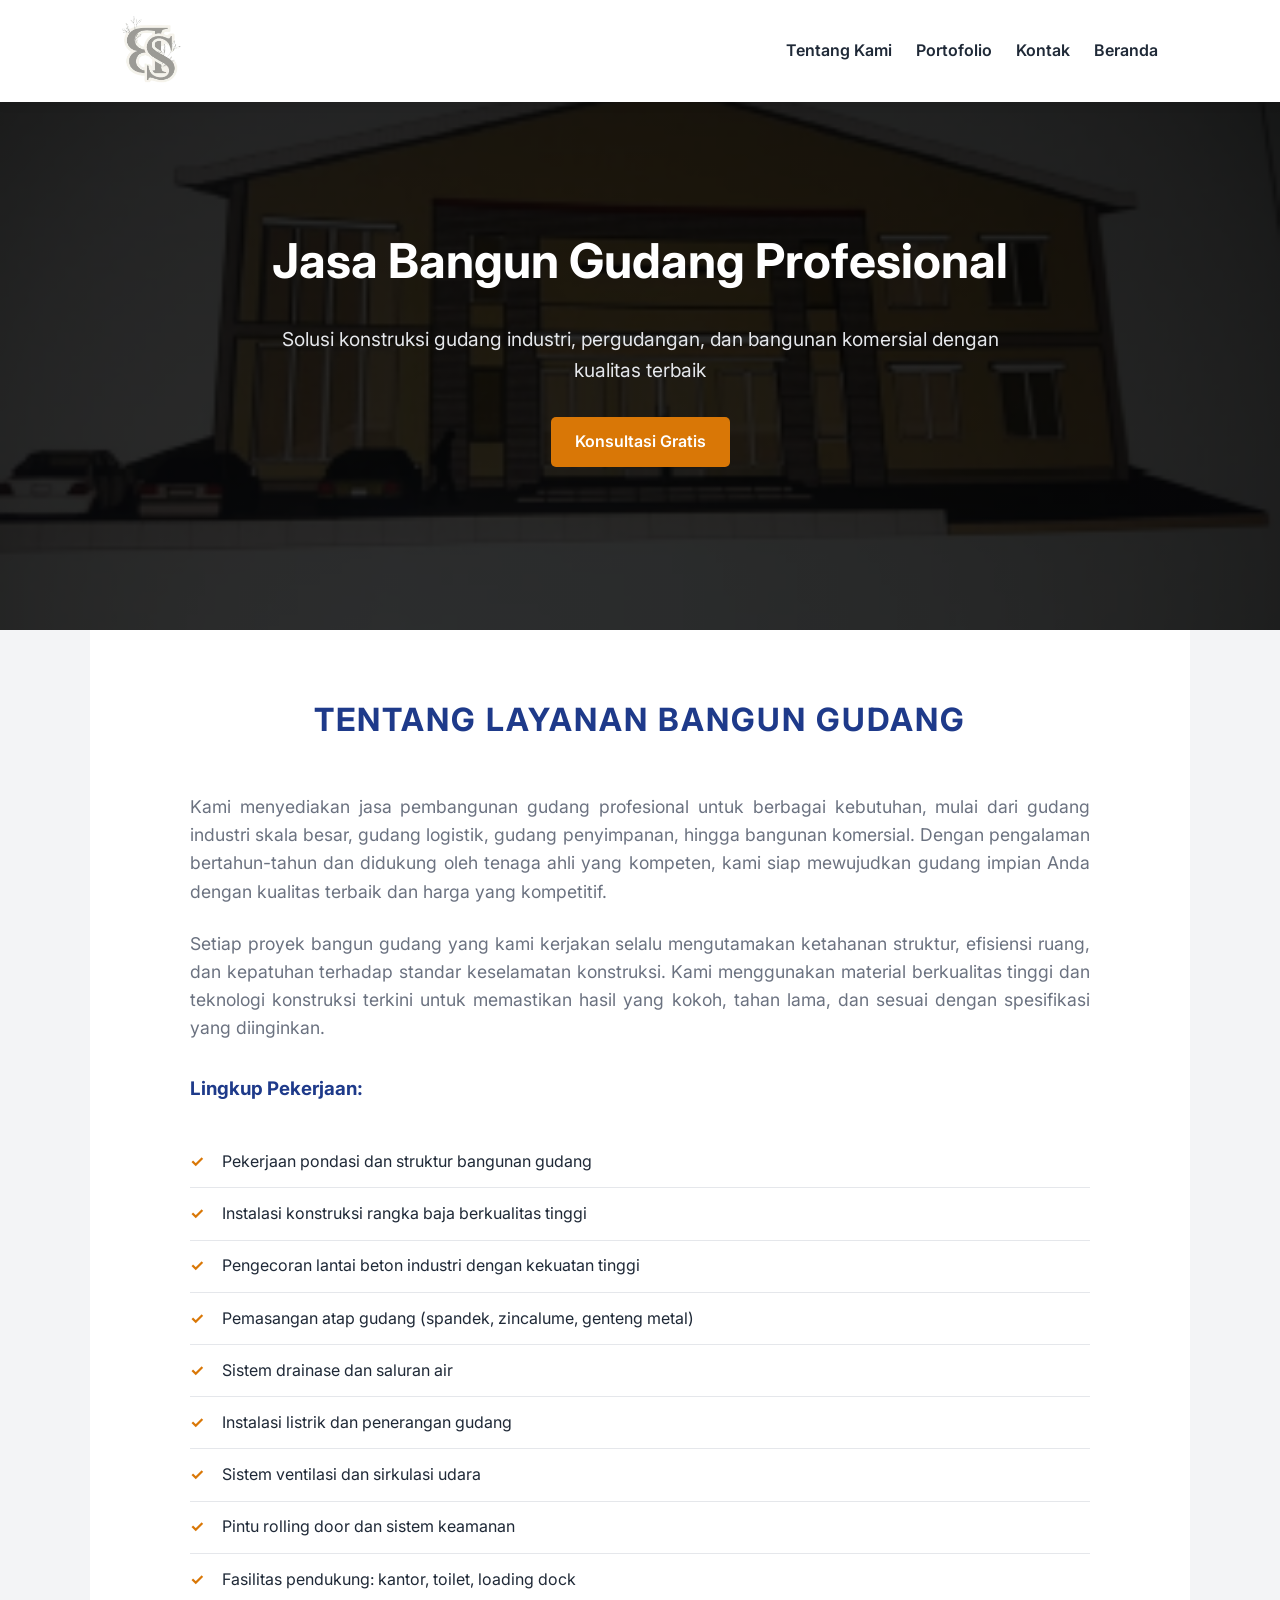
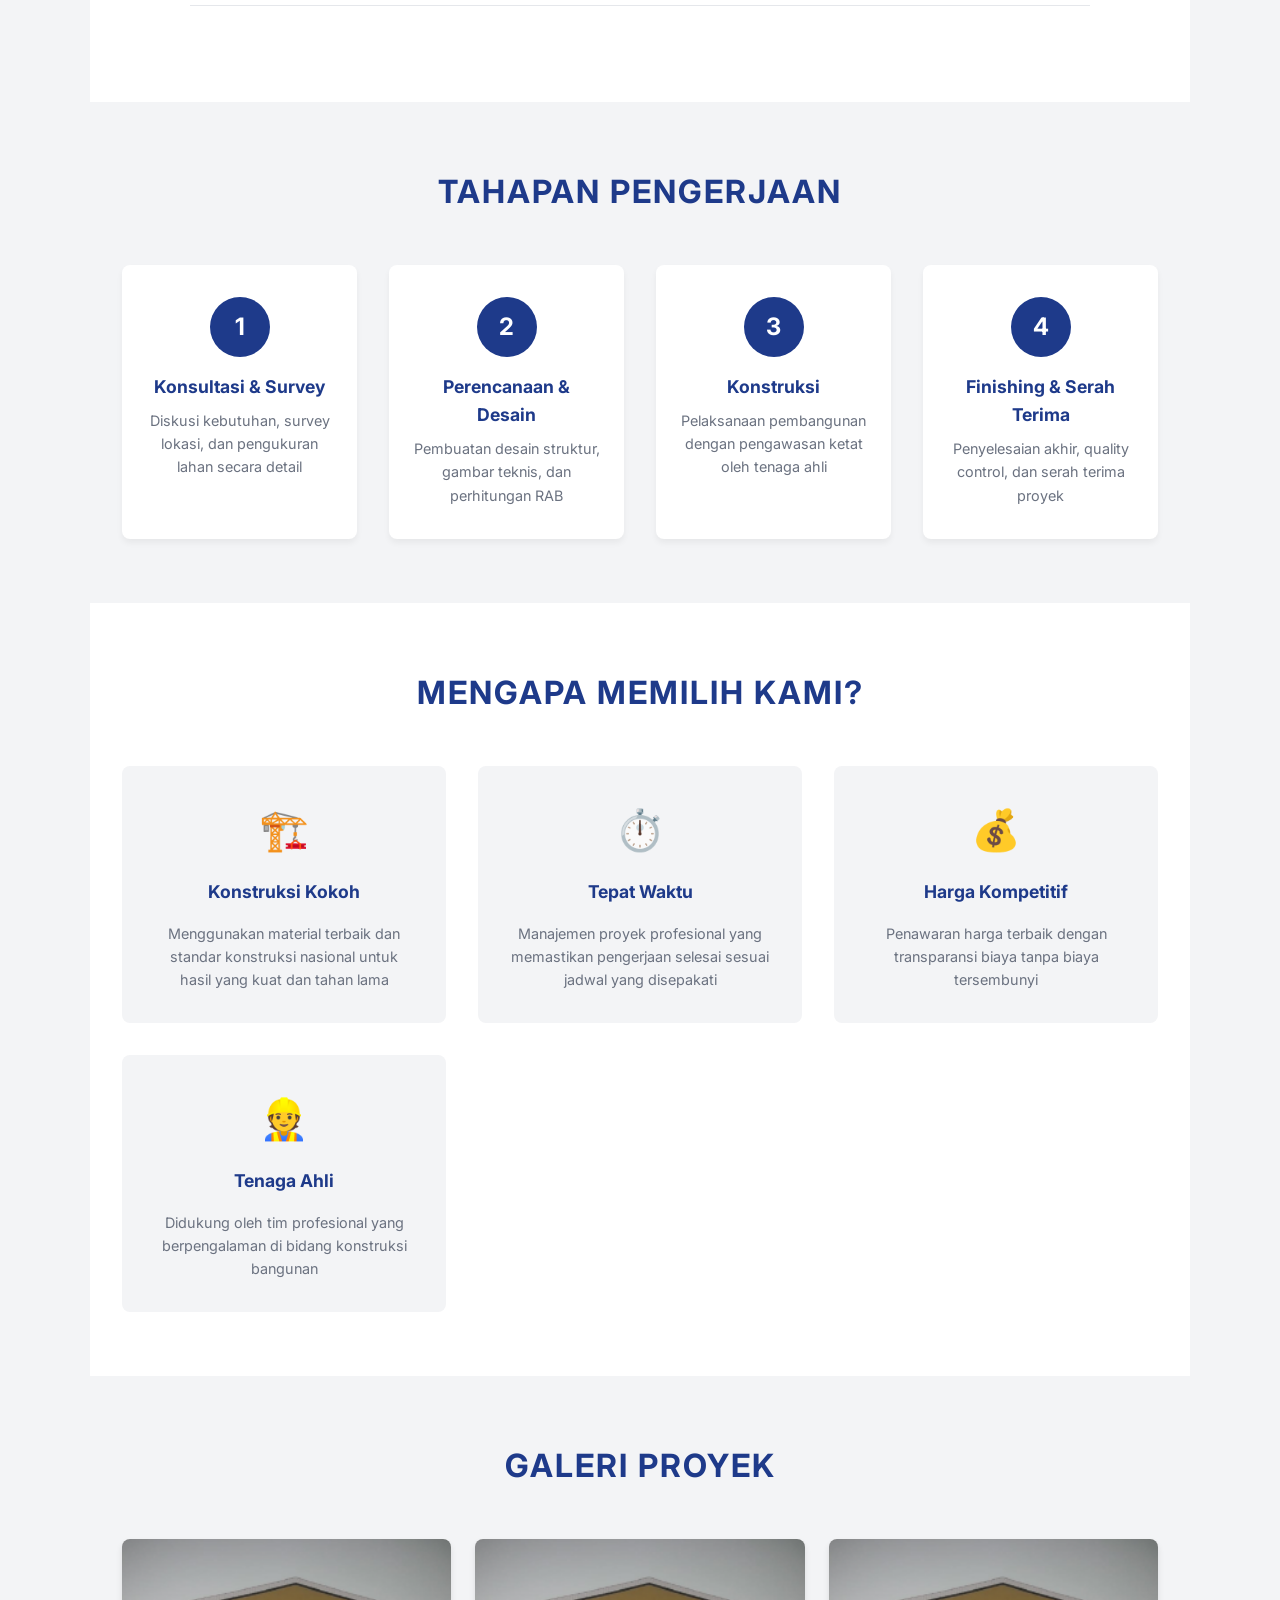
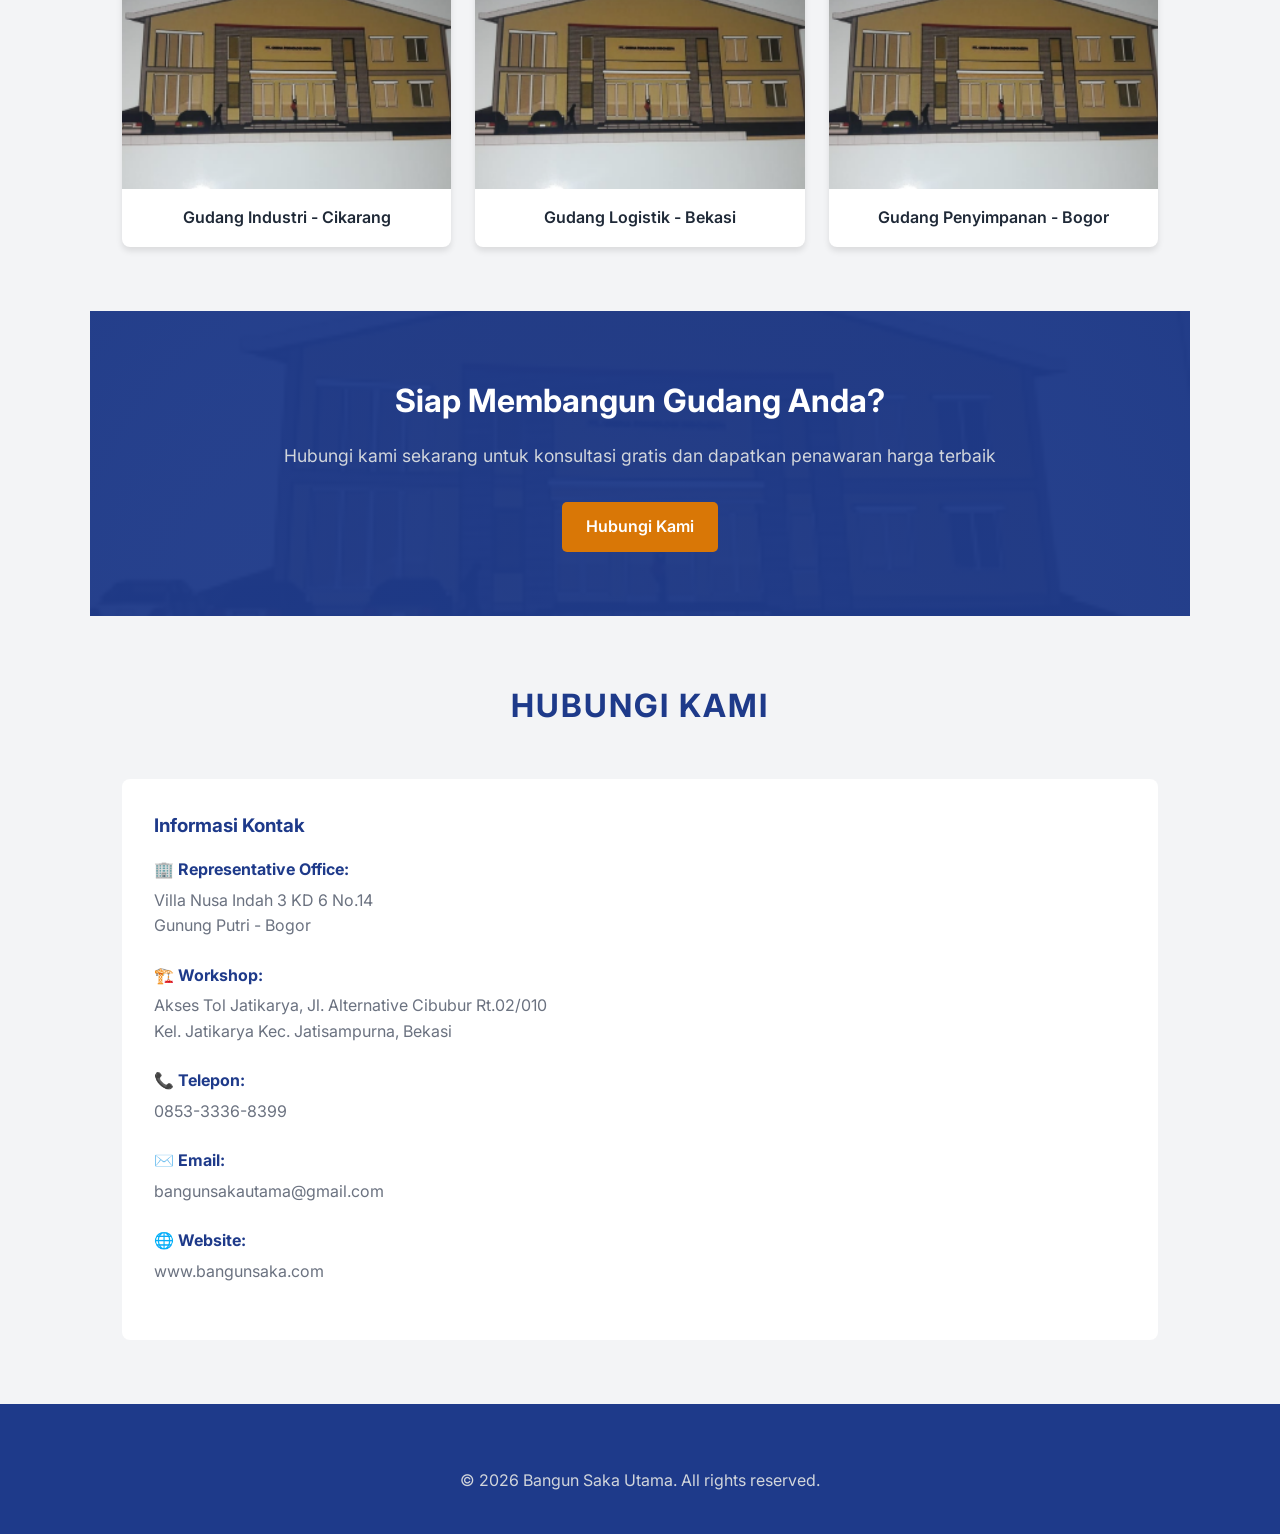
==== Bangun Gudang.html @ c2448979 "Initial commit" ====
<!DOCTYPE html>
<html lang="id">
<head>
    <meta charset="UTF-8">
    <meta name="viewport" content="width=device-width, initial-scale=1.0">
    <title>Bangun Gudang - Bangun Saka Utama</title>
    <link href="https://fonts.googleapis.com/css2?family=Inter:wght@300;400;600;700&family=Playfair+Display:wght@700&display=swap" rel="stylesheet">
    <style>
        /* === Variabel CSS & Reset === */
        :root {
            --primary: #1e3a8a;
            --primary-light: #3b82f6;
            --accent: #d97706;
            --accent-hover: #b45309;
            --text-dark: #1f2937;
            --text-light: #6b7280;
            --bg-light: #f3f4f6;
            --white: #ffffff;
        }

        * {
            margin: 0;
            padding: 0;
            box-sizing: border-box;
            font-family: 'Inter', sans-serif;
            scroll-behavior: smooth;
        }

        body {
            color: var(--text-dark);
            line-height: 1.6;
            background-color: var(--bg-light);
        }

        h1, h2, h3 {
            color: var(--primary);
            margin-bottom: 1rem;
        }

        .container {
            max-width: 1100px;
            margin: 0 auto;
            padding: 4rem 2rem;
        }

        .section-title {
            text-align: center;
            font-size: 2rem;
            margin-bottom: 3rem;
            font-weight: 700;
            letter-spacing: 2px;
            text-transform: uppercase;
        }

        .btn {
            display: inline-block;
            background-color: var(--accent);
            color: var(--white);
            padding: 0.75rem 1.5rem;
            border-radius: 5px;
            text-decoration: none;
            font-weight: 600;
            border: none;
            cursor: pointer;
            transition: background 0.3s;
        }

        .btn:hover {
            background-color: var(--accent-hover);
        }

        .btn-outline {
            background-color: transparent;
            border: 2px solid var(--white);
            color: var(--white);
        }

        .btn-outline:hover {
            background-color: var(--white);
            color: var(--primary);
        }

        /* === Navigasi === */
        header {
            background: var(--white);
            box-shadow: 0 2px 10px rgba(0,0,0,0.1);
            position: fixed;
            width: 100%;
            top: 0;
            z-index: 1000;
        }

        nav {
            max-width: 1100px;
            margin: 0 auto;
            padding: 1rem 2rem;
            display: flex;
            justify-content: space-between;
            align-items: center;
        }

        .logo {
            font-size: 1.5rem;
            font-weight: 700;
            color: var(--primary);
            text-decoration: none;
        }

        .nav-links {
            list-style: none;
            display: flex;
            gap: 1.5rem;
        }

        .nav-links a {
            text-decoration: none;
            color: var(--text-dark);
            font-weight: 600;
            transition: color 0.3s;
        }

        .nav-links a:hover {
            color: var(--primary-light);
        }

        /* === Hero Section === */
        .hero {
            background: linear-gradient(rgba(0, 0, 0, 0.8), rgba(0, 0, 0, 0.8)), url('image/Bangun Gudang.jpg') center/cover;
            height: 70vh;
            display: flex;
            align-items: center;
            justify-content: center;
            text-align: center;
            color: var(--white);
            padding-top: 60px;
            min-height: 500px;
        }

        .hero-content {
            max-width: 800px;
            margin: 0 auto;
            padding: 0 2rem;
        }

        .hero h1 {
            color: var(--white);
            font-size: 3rem;
            margin-bottom: 1.5rem;
        }

        .hero p {
            font-size: 1.2rem;
            margin-bottom: 2rem;
            color: #e5e7eb;
        }

        /* === Detail Section === */
        .detail-section {
            background-color: var(--white);
        }

        .detail-content {
            max-width: 900px;
            margin: 0 auto;
        }

        .detail-content p {
            font-size: 1.1rem;
            color: var(--text-light);
            margin-bottom: 1.5rem;
            text-align: justify;
        }

        .detail-content ul {
            list-style: none;
            padding: 0;
            margin: 2rem 0;
        }

        .detail-content ul li {
            padding: 0.8rem 0;
            padding-left: 2rem;
            position: relative;
            font-size: 1rem;
            color: var(--text-dark);
            border-bottom: 1px solid #e5e7eb;
        }

        .detail-content ul li::before {
            content: "✓";
            position: absolute;
            left: 0;
            color: var(--accent);
            font-weight: 700;
        }

        /* === Process Steps === */
        .process {
            background-color: var(--bg-light);
        }

        .process-grid {
            display: grid;
            grid-template-columns: repeat(auto-fit, minmax(220px, 1fr));
            gap: 2rem;
        }

        .process-step {
            text-align: center;
            padding: 2rem 1.5rem;
            background: var(--white);
            border-radius: 8px;
            box-shadow: 0 4px 6px rgba(0,0,0,0.05);
            transition: transform 0.3s;
        }

        .process-step:hover {
            transform: translateY(-5px);
        }

        .step-number {
            display: inline-flex;
            align-items: center;
            justify-content: center;
            width: 60px;
            height: 60px;
            background-color: var(--primary);
            color: var(--white);
            border-radius: 50%;
            font-size: 1.5rem;
            font-weight: 700;
            margin-bottom: 1rem;
        }

        .process-step h3 {
            font-size: 1.1rem;
            margin-bottom: 0.5rem;
        }

        .process-step p {
            font-size: 0.9rem;
            color: var(--text-light);
        }

        /* === Keunggulan === */
        .keunggulan {
            background-color: var(--white);
        }

        .keunggulan-grid {
            display: grid;
            grid-template-columns: repeat(auto-fit, minmax(250px, 1fr));
            gap: 2rem;
        }

        .keunggulan-item {
            text-align: center;
            padding: 2rem;
            background: var(--bg-light);
            border-radius: 8px;
            transition: transform 0.3s;
        }

        .keunggulan-item:hover {
            transform: translateY(-5px);
        }

        .keunggulan-icon {
            font-size: 2.5rem;
            margin-bottom: 1rem;
        }

        .keunggulan-item h3 {
            font-size: 1.1rem;
        }

        .keunggulan-item p {
            font-size: 0.9rem;
            color: var(--text-light);
        }

        /* === Galeri === */
        .gallery {
            background-color: var(--bg-light);
        }

        .gallery-grid {
            display: grid;
            grid-template-columns: repeat(auto-fit, minmax(300px, 1fr));
            gap: 1.5rem;
        }

        .gallery-item {
            border-radius: 8px;
            overflow: hidden;
            box-shadow: 0 4px 6px rgba(0,0,0,0.1);
            background: var(--white);
        }

        .gallery-item img {
            width: 100%;
            height: 250px;
            object-fit: cover;
            display: block;
            background-color: #e2e8f0;
        }

        .gallery-item .gallery-caption {
            padding: 1rem;
            text-align: center;
            font-weight: 600;
            color: var(--text-dark);
        }

        /* === CTA Section === */
        .cta-section {
            background: linear-gradient(rgba(30, 58, 138, 0.95), rgba(30, 58, 138, 0.95)), url('image/Bangun Gudang.jpg') center/cover;
            text-align: center;
            color: var(--white);
        }

        .cta-section h2 {
            color: var(--white);
            font-size: 2rem;
        }

        .cta-section p {
            color: #d1d5db;
            font-size: 1.1rem;
            margin-bottom: 2rem;
        }

        /* === Contact Section === */
        .contact-wrapper {
            display: grid;
            grid-template-columns: 1fr 1fr;
            gap: 3rem;
            background: var(--white);
            padding: 2rem;
            border-radius: 8px;
        }

        .contact-info p {
            margin-bottom: 1rem;
        }

        .contact-item {
            margin-bottom: 1.5rem;
        }

        .contact-item strong {
            display: block;
            color: var(--primary);
            margin-bottom: 0.3rem;
        }

        .contact-item p {
            color: var(--text-light);
            margin: 0;
        }

        /* === Footer === */
        footer {
            background-color: var(--primary);
            color: var(--white);
            text-align: center;
            padding: 2rem;
        }

        footer p {
            margin-top: 2rem;
            margin-bottom: 0.5rem;
            color: #d1d5db;
        }

        /* === Responsif === */
        @media (max-width: 768px) {
            .nav-links {
                display: none;
            }
            .hero {
                height: 60vh;
                min-height: 400px;
            }
            .hero h1 {
                font-size: 2rem;
            }
            .hero p {
                font-size: 1rem;
            }
            .container {
                padding: 3rem 1.5rem;
            }
            .contact-wrapper {
                grid-template-columns: 1fr;
            }
            .gallery-grid {
                grid-template-columns: 1fr;
            }
        }
    </style>
</head>
<body>

    <!-- Header & Navigasi -->
    <header>
        <nav>
            <a href="index.html" class="logo"><img src="image/Logo Bangun Saka Utama.jpg" alt="Bangun Saka Utama" 
                style="height:70px; vertical-align:middle; margin-right:10px;"></a>
            <ul class="nav-links">
                <li><a href="index.html#about">Tentang Kami</a></li>
                <li><a href="index.html#portfolio">Portofolio</a></li>
                <li><a href="index.html#contact">Kontak</a></li>
                <li><a href="index.html">Beranda</a></li>
            </ul>
        </nav>
    </header>

    <!-- Hero Section -->
    <section class="hero" id="home">
        <div class="hero-content">
            <h1>Jasa Bangun Gudang Profesional</h1>
            <p>Solusi konstruksi gudang industri, pergudangan, dan bangunan komersial dengan kualitas terbaik</p>
            <a href="#kontak" class="btn">Konsultasi Gratis</a>
        </div>
    </section>

    <!-- Detail Layanan -->
    <section class="container detail-section" id="tentang">
        <h2 class="section-title">Tentang Layanan Bangun Gudang</h2>
        <div class="detail-content">
            <p>
                Kami menyediakan jasa pembangunan gudang profesional untuk berbagai kebutuhan, mulai dari gudang industri skala besar, 
                gudang logistik, gudang penyimpanan, hingga bangunan komersial. Dengan pengalaman bertahun-tahun dan didukung oleh 
                tenaga ahli yang kompeten, kami siap mewujudkan gudang impian Anda dengan kualitas terbaik dan harga yang kompetitif.
            </p>
            <p>
                Setiap proyek bangun gudang yang kami kerjakan selalu mengutamakan ketahanan struktur, efisiensi ruang, dan kepatuhan 
                terhadap standar keselamatan konstruksi. Kami menggunakan material berkualitas tinggi dan teknologi konstruksi terkini 
                untuk memastikan hasil yang kokoh, tahan lama, dan sesuai dengan spesifikasi yang diinginkan.
            </p>

            <h3 style="margin-top: 2rem;">Lingkup Pekerjaan:</h3>
            <ul>
                <li>Pekerjaan pondasi dan struktur bangunan gudang</li>
                <li>Instalasi konstruksi rangka baja berkualitas tinggi</li>
                <li>Pengecoran lantai beton industri dengan kekuatan tinggi</li>
                <li>Pemasangan atap gudang (spandek, zincalume, genteng metal)</li>
                <li>Sistem drainase dan saluran air</li>
                <li>Instalasi listrik dan penerangan gudang</li>
                <li>Sistem ventilasi dan sirkulasi udara</li>
                <li>Pintu rolling door dan sistem keamanan</li>
                <li>Fasilitas pendukung: kantor, toilet, loading dock</li>
            </ul>
        </div>
    </section>

    <!-- Proses Pengerjaan -->
    <section class="container process">
        <h2 class="section-title">Tahapan Pengerjaan</h2>
        <div class="process-grid">
            <div class="process-step">
                <div class="step-number">1</div>
                <h3>Konsultasi & Survey</h3>
                <p>Diskusi kebutuhan, survey lokasi, dan pengukuran lahan secara detail</p>
            </div>
            <div class="process-step">
                <div class="step-number">2</div>
                <h3>Perencanaan & Desain</h3>
                <p>Pembuatan desain struktur, gambar teknis, dan perhitungan RAB</p>
            </div>
            <div class="process-step">
                <div class="step-number">3</div>
                <h3>Konstruksi</h3>
                <p>Pelaksanaan pembangunan dengan pengawasan ketat oleh tenaga ahli</p>
            </div>
            <div class="process-step">
                <div class="step-number">4</div>
                <h3>Finishing & Serah Terima</h3>
                <p>Penyelesaian akhir, quality control, dan serah terima proyek</p>
            </div>
        </div>
    </section>

    <!-- Keunggulan -->
    <section class="container keunggulan">
        <h2 class="section-title">Mengapa Memilih Kami?</h2>
        <div class="keunggulan-grid">
            <div class="keunggulan-item">
                <div class="keunggulan-icon">🏗️</div>
                <h3>Konstruksi Kokoh</h3>
                <p>Menggunakan material terbaik dan standar konstruksi nasional untuk hasil yang kuat dan tahan lama</p>
            </div>
            <div class="keunggulan-item">
                <div class="keunggulan-icon">⏱️</div>
                <h3>Tepat Waktu</h3>
                <p>Manajemen proyek profesional yang memastikan pengerjaan selesai sesuai jadwal yang disepakati</p>
            </div>
            <div class="keunggulan-item">
                <div class="keunggulan-icon">💰</div>
                <h3>Harga Kompetitif</h3>
                <p>Penawaran harga terbaik dengan transparansi biaya tanpa biaya tersembunyi</p>
            </div>
            <div class="keunggulan-item">
                <div class="keunggulan-icon">👷</div>
                <h3>Tenaga Ahli</h3>
                <p>Didukung oleh tim profesional yang berpengalaman di bidang konstruksi bangunan</p>
            </div>
        </div>
    </section>

    <!-- Galeri -->
    <section class="container gallery" id="portofolio">
        <h2 class="section-title">Galeri Proyek</h2>
        <div class="gallery-grid">
            <div class="gallery-item">
                <img src="image/Bangun Gudang.jpg" alt="Proyek Gudang 1">
                <div class="gallery-caption">Gudang Industri - Cikarang</div>
            </div>
            <div class="gallery-item">
                <img src="image/Bangun Gudang.jpg" alt="Proyek Gudang 2">
                <div class="gallery-caption">Gudang Logistik - Bekasi</div>
            </div>
            <div class="gallery-item">
                <img src="image/Bangun Gudang.jpg" alt="Proyek Gudang 3">
                <div class="gallery-caption">Gudang Penyimpanan - Bogor</div>
            </div>
        </div>
    </section>

    <!-- CTA Section -->
    <section class="container cta-section" id="kontak">
        <h2>Siap Membangun Gudang Anda?</h2>
        <p>Hubungi kami sekarang untuk konsultasi gratis dan dapatkan penawaran harga terbaik</p>
        <a href="#contact" class="btn">Hubungi Kami</a>
    </section>

    <!-- Contact Section -->
    <section class="container" id="contact">
        <h2 class="section-title">Hubungi Kami</h2>
        <div class="contact-wrapper">
            <div class="contact-info">
                <h3>Informasi Kontak</h3>
                
                <div class="contact-item">
                    <strong>🏢 Representative Office:</strong>
                    <p>Villa Nusa Indah 3 KD 6 No.14<br>Gunung Putri - Bogor</p>
                </div>
                
                <div class="contact-item">
                    <strong>🏗️ Workshop:</strong>
                    <p>Akses Tol Jatikarya, Jl. Alternative Cibubur Rt.02/010<br>Kel. Jatikarya Kec. Jatisampurna, Bekasi</p>
                </div>
                
                <div class="contact-item">
                    <strong>📞 Telepon:</strong>
                    <p>0853-3336-8399</p>
                </div>
                
                <div class="contact-item">
                    <strong>✉️ Email:</strong>
                    <p>bangunsakautama@gmail.com</p>
                </div>
                
                <div class="contact-item">
                    <strong>🌐 Website:</strong>
                    <p>www.bangunsaka.com</p>
                </div>
            </div>
        </div>
    </section>

    <!-- Footer -->
    <footer>
        <p>&copy; 2026 Bangun Saka Utama. All rights reserved.</p>
    </footer>

</body>
</html>
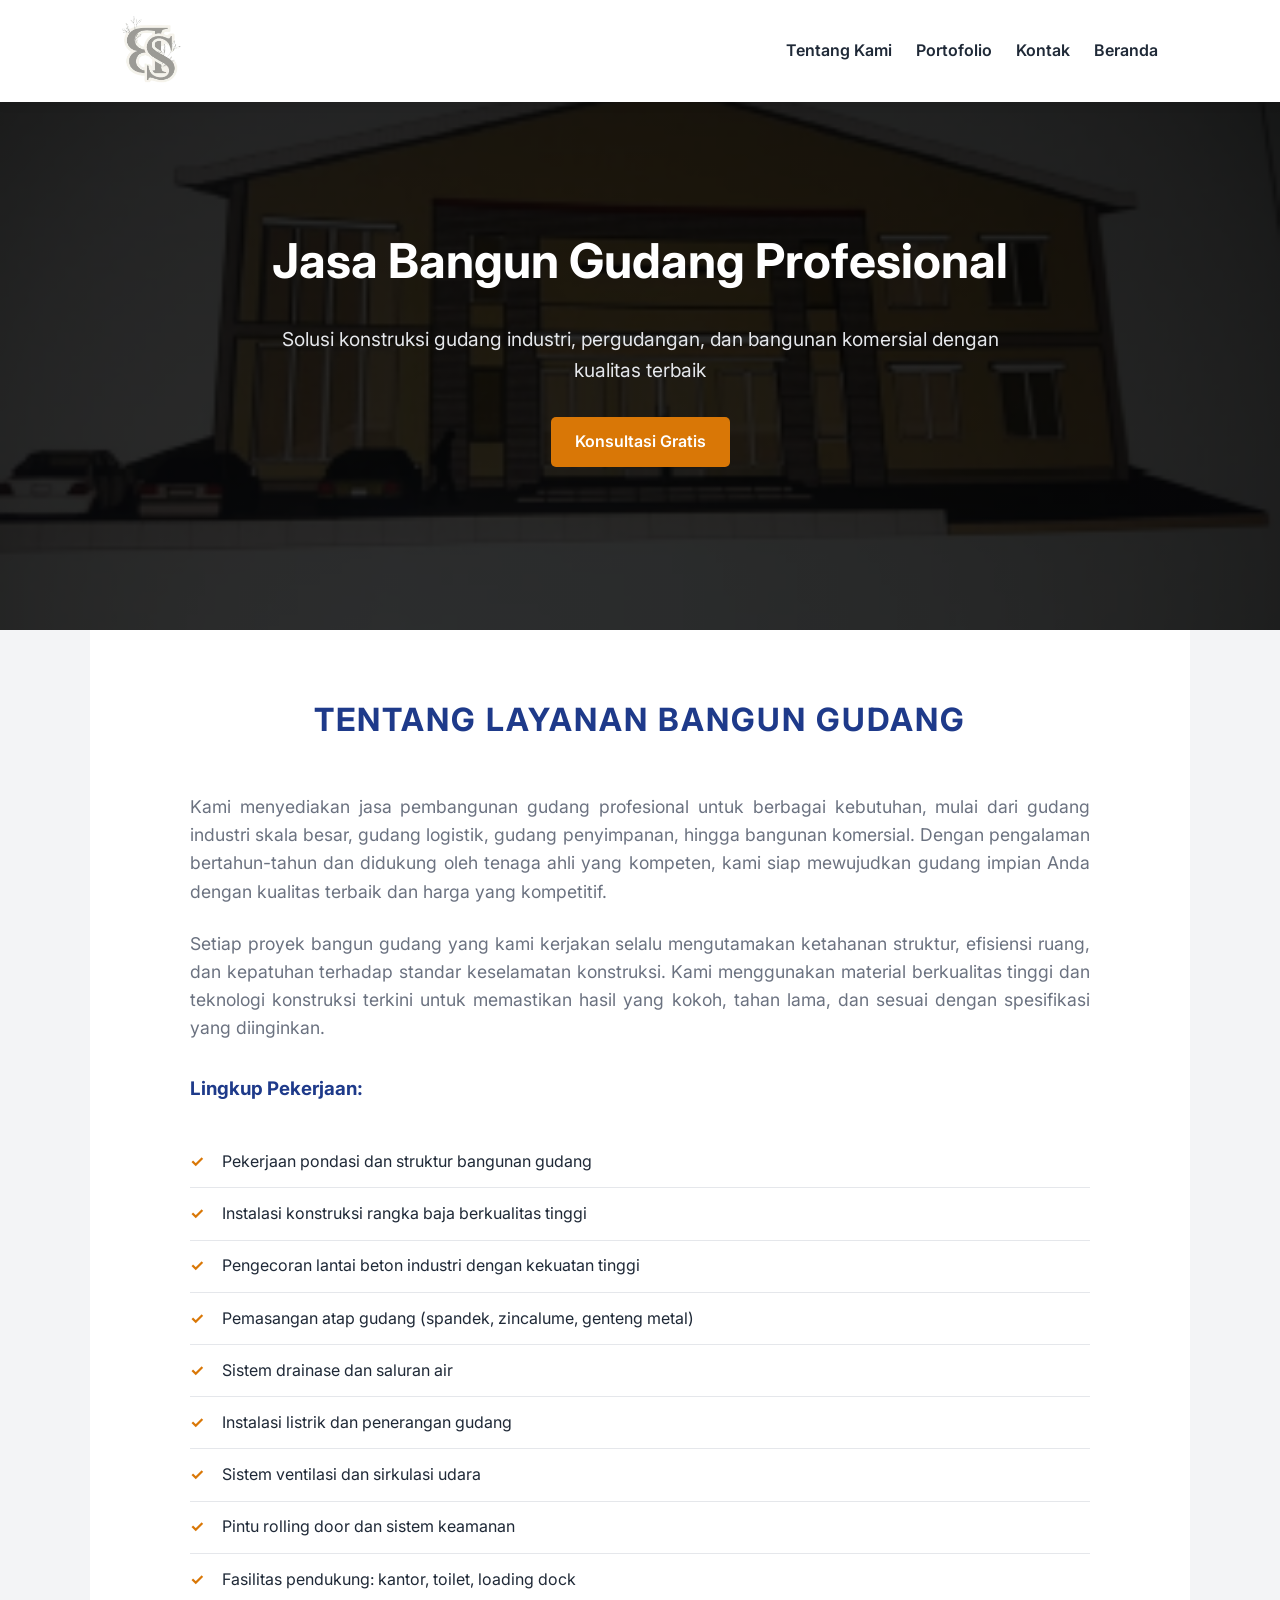
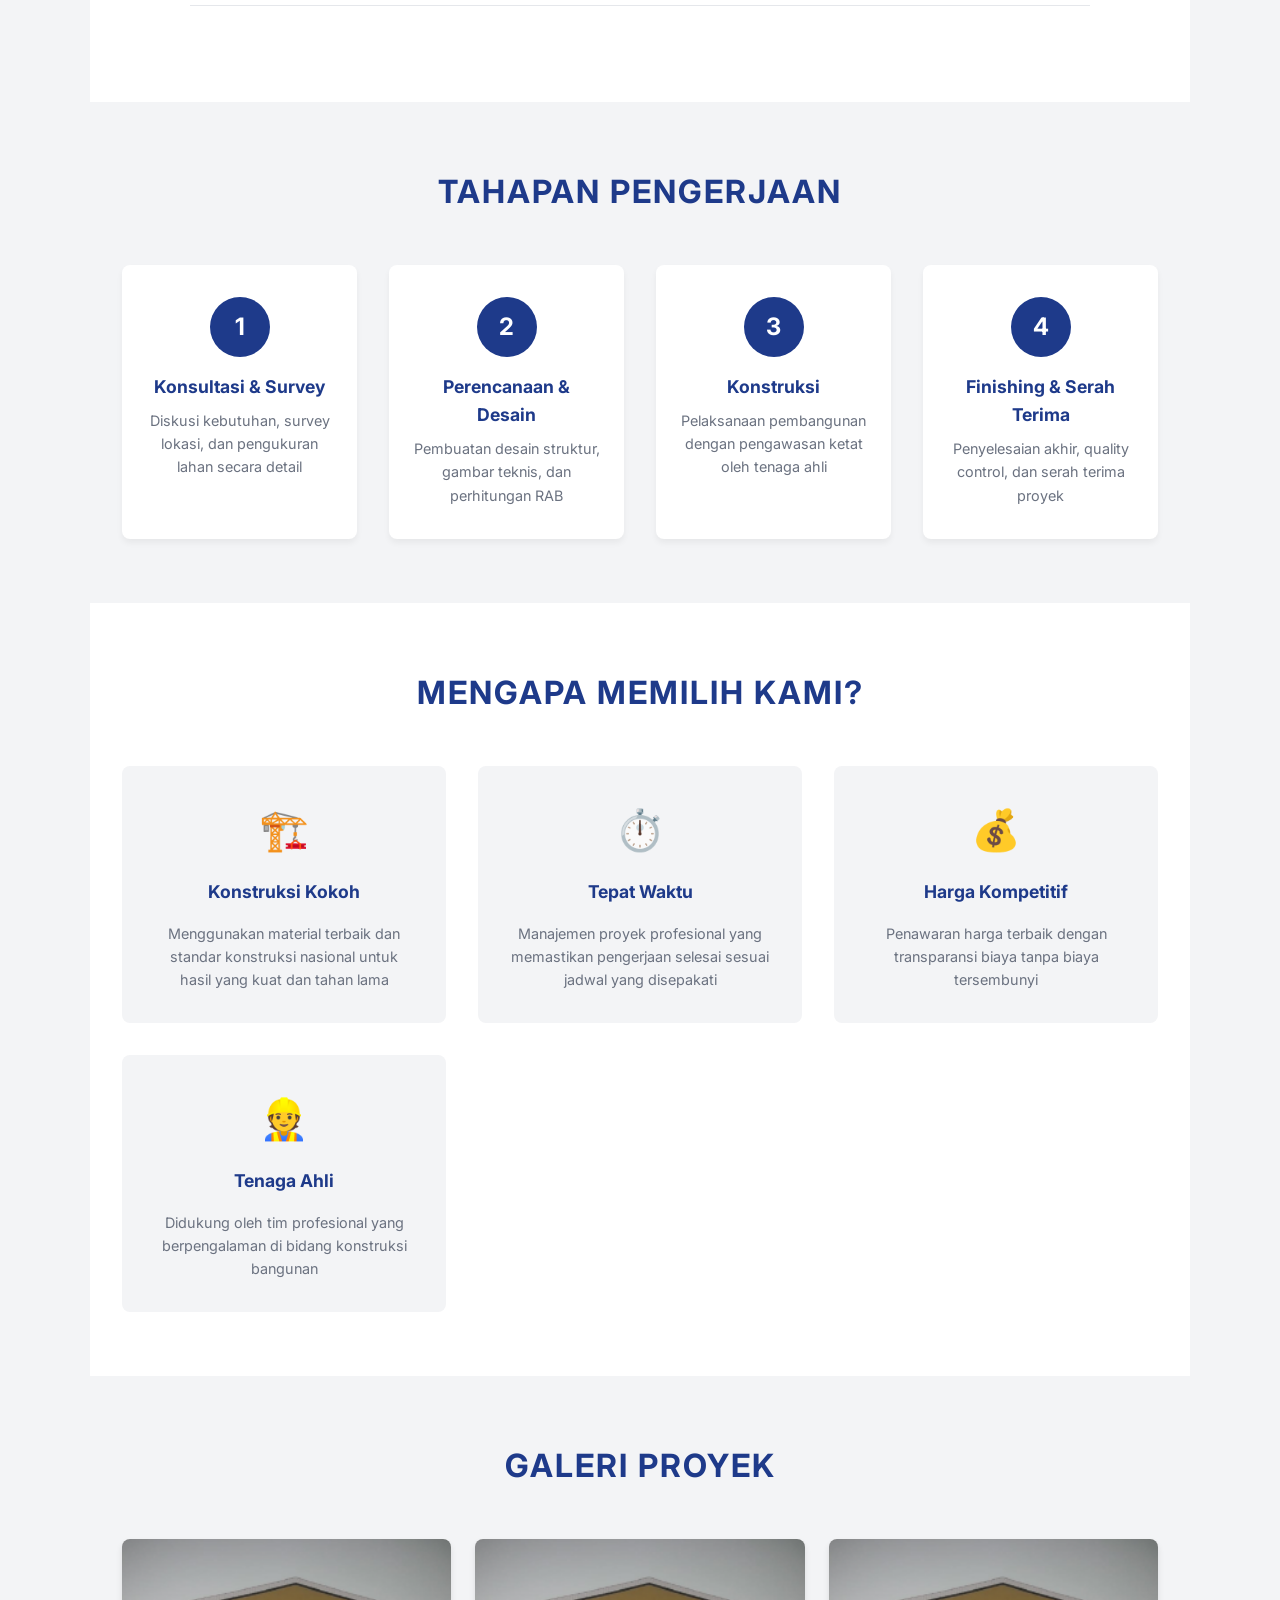
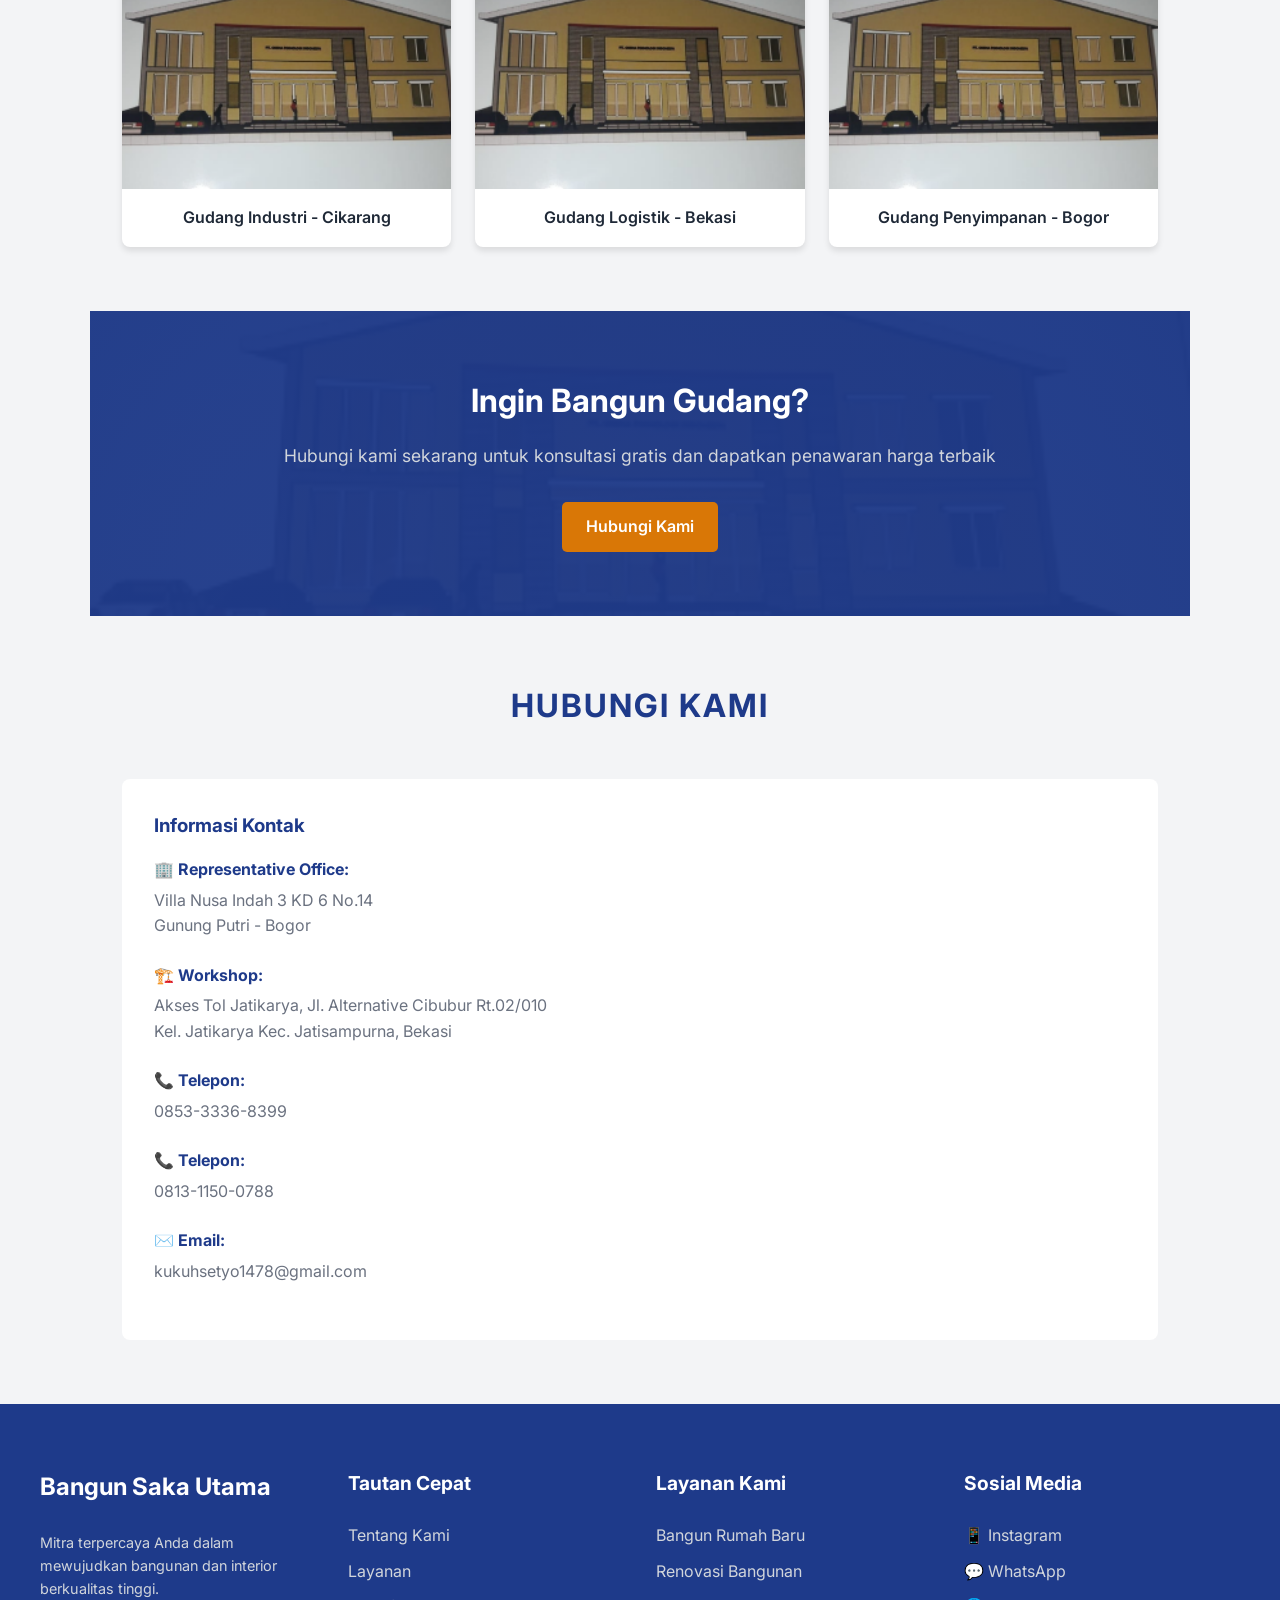
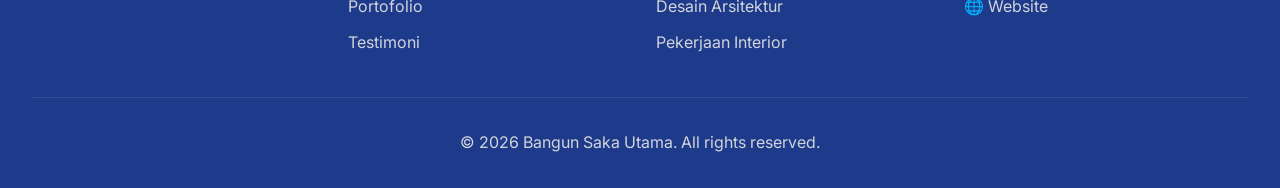
==== commit 1e462e88: "menambahkan" ====
--- a/Bangun Gudang.html
+++ b/Bangun Gudang.html
@@ -359,43 +359,67 @@
             margin: 0;
         }
 
-        /* === Footer === */
+        /* === Kontak & Footer === */
+        .contact-section { 
+            background: var(--white); 
+        }
+        .contact-grid { 
+            display: grid; 
+            grid-template-columns: 1fr 1fr;
+            gap: 3rem; 
+        }
+        
         footer {
-            background-color: var(--primary);
-            color: var(--white);
+            background: var(--primary);
+            color: #d1d5db;
+            padding: 4rem 2rem 2rem;
+        }
+        .footer-grid {
+            max-width: 1200px;
+            margin: 0 auto;
+            display: grid;
+            grid-template-columns: repeat(auto-fit, minmax(200px, 1fr));
+            gap: 2rem;
+            margin-bottom: 2rem;
+        }
+        .footer-col h3 { 
+            color: var(--white); 
+            margin-bottom: 1.5rem; 
+            font-size: 1.2rem; 
+        }
+        .footer-links { 
+            list-style: none; 
+        }
+        .footer-links li { 
+            margin-bottom: 10px; 
+        }
+        .footer-links a { 
+            color: #d1d5db; 
+            text-decoration: none; 
+            transition: color 0.3s; 
+        }
+        .footer-links a:hover { 
+            color: var(--accent); 
+        }
+        .footer-bottom {
             text-align: center;
-            padding: 2rem;
-        }
-
-        footer p {
-            margin-top: 2rem;
-            margin-bottom: 0.5rem;
-            color: #d1d5db;
-        }
-
-        /* === Responsif === */
+            padding-top: 2rem;
+            border-top: 1px solid rgba(255,255,255,0.1);
+        }
+
+        /* Responsive */
         @media (max-width: 768px) {
-            .nav-links {
-                display: none;
+            .nav-links { 
+                display: none; 
             }
-            .hero {
-                height: 60vh;
-                min-height: 400px;
+            .hero h1 { 
+                font-size: 2.2rem; 
             }
-            .hero h1 {
-                font-size: 2rem;
+            .hero-buttons { 
+                flex-direction: column; 
             }
-            .hero p {
-                font-size: 1rem;
-            }
-            .container {
-                padding: 3rem 1.5rem;
-            }
-            .contact-wrapper {
-                grid-template-columns: 1fr;
-            }
-            .gallery-grid {
-                grid-template-columns: 1fr;
+            .contact-grid { 
+                grid-template-columns: 1fr; 
             }
         }
     </style>
@@ -530,7 +554,7 @@
 
     <!-- CTA Section -->
     <section class="container cta-section" id="kontak">
-        <h2>Siap Membangun Gudang Anda?</h2>
+        <h2>Ingin Bangun Gudang?</h2>
         <p>Hubungi kami sekarang untuk konsultasi gratis dan dapatkan penawaran harga terbaik</p>
         <a href="#contact" class="btn">Hubungi Kami</a>
     </section>
@@ -558,21 +582,56 @@
                 </div>
                 
                 <div class="contact-item">
-                    <strong>✉️ Email:</strong>
-                    <p>bangunsakautama@gmail.com</p>
+                    <strong>📞 Telepon:</strong>
+                    <p>0813-1150-0788</p>
                 </div>
                 
                 <div class="contact-item">
-                    <strong>🌐 Website:</strong>
-                    <p>www.bangunsaka.com</p>
+                    <strong>✉️ Email:</strong>
+                    <p>kukuhsetyo1478@gmail.com</p>
                 </div>
             </div>
         </div>
     </section>
 
-    <!-- Footer -->
+    <!-- Footer Lengkap -->
     <footer>
-        <p>&copy; 2026 Bangun Saka Utama. All rights reserved.</p>
+        <div class="footer-grid">
+            <div class="footer-col">
+                <!-- Ganti dengan Logo jika ada -->
+                <h3 style="font-size: 1.5rem;">Bangun Saka Utama</h3>
+                <p style="font-size: 0.9rem;">Mitra terpercaya Anda dalam mewujudkan bangunan dan interior berkualitas tinggi.</p>
+            </div>
+            <div class="footer-col">
+                <h3>Tautan Cepat</h3>
+                <ul class="footer-links">
+                    <li><a href="#about">Tentang Kami</a></li>
+                    <li><a href="#services">Layanan</a></li>
+                    <li><a href="#portfolio">Portofolio</a></li>
+                    <li><a href="#testimoni">Testimoni</a></li>
+                </ul>
+            </div>
+            <div class="footer-col">
+                <h3>Layanan Kami</h3>
+                <ul class="footer-links">
+                    <li><a href="Bangun rumah.html">Bangun Rumah Baru</a></li>
+                    <li><a href="Bangun rumah.html">Renovasi Bangunan</a></li>
+                    <li><a href="Bangun rumah.html">Desain Arsitektur</a></li>
+                    <li><a href="Bangun Interior.html">Pekerjaan Interior</a></li>
+                </ul>
+            </div>
+            <div class="footer-col">
+                <h3>Sosial Media</h3>
+                <ul class="footer-links">
+                    <li><a href="#">📱 Instagram</a></li>
+                    <li><a href="#">💬 WhatsApp</a></li>
+                    <li><a href="#">🌐 Website</a></li>
+                </ul>
+            </div>
+        </div>
+        <div class="footer-bottom">
+            <p>&copy; 2026 Bangun Saka Utama. All rights reserved.</p>
+        </div>
     </footer>
 
 </body>
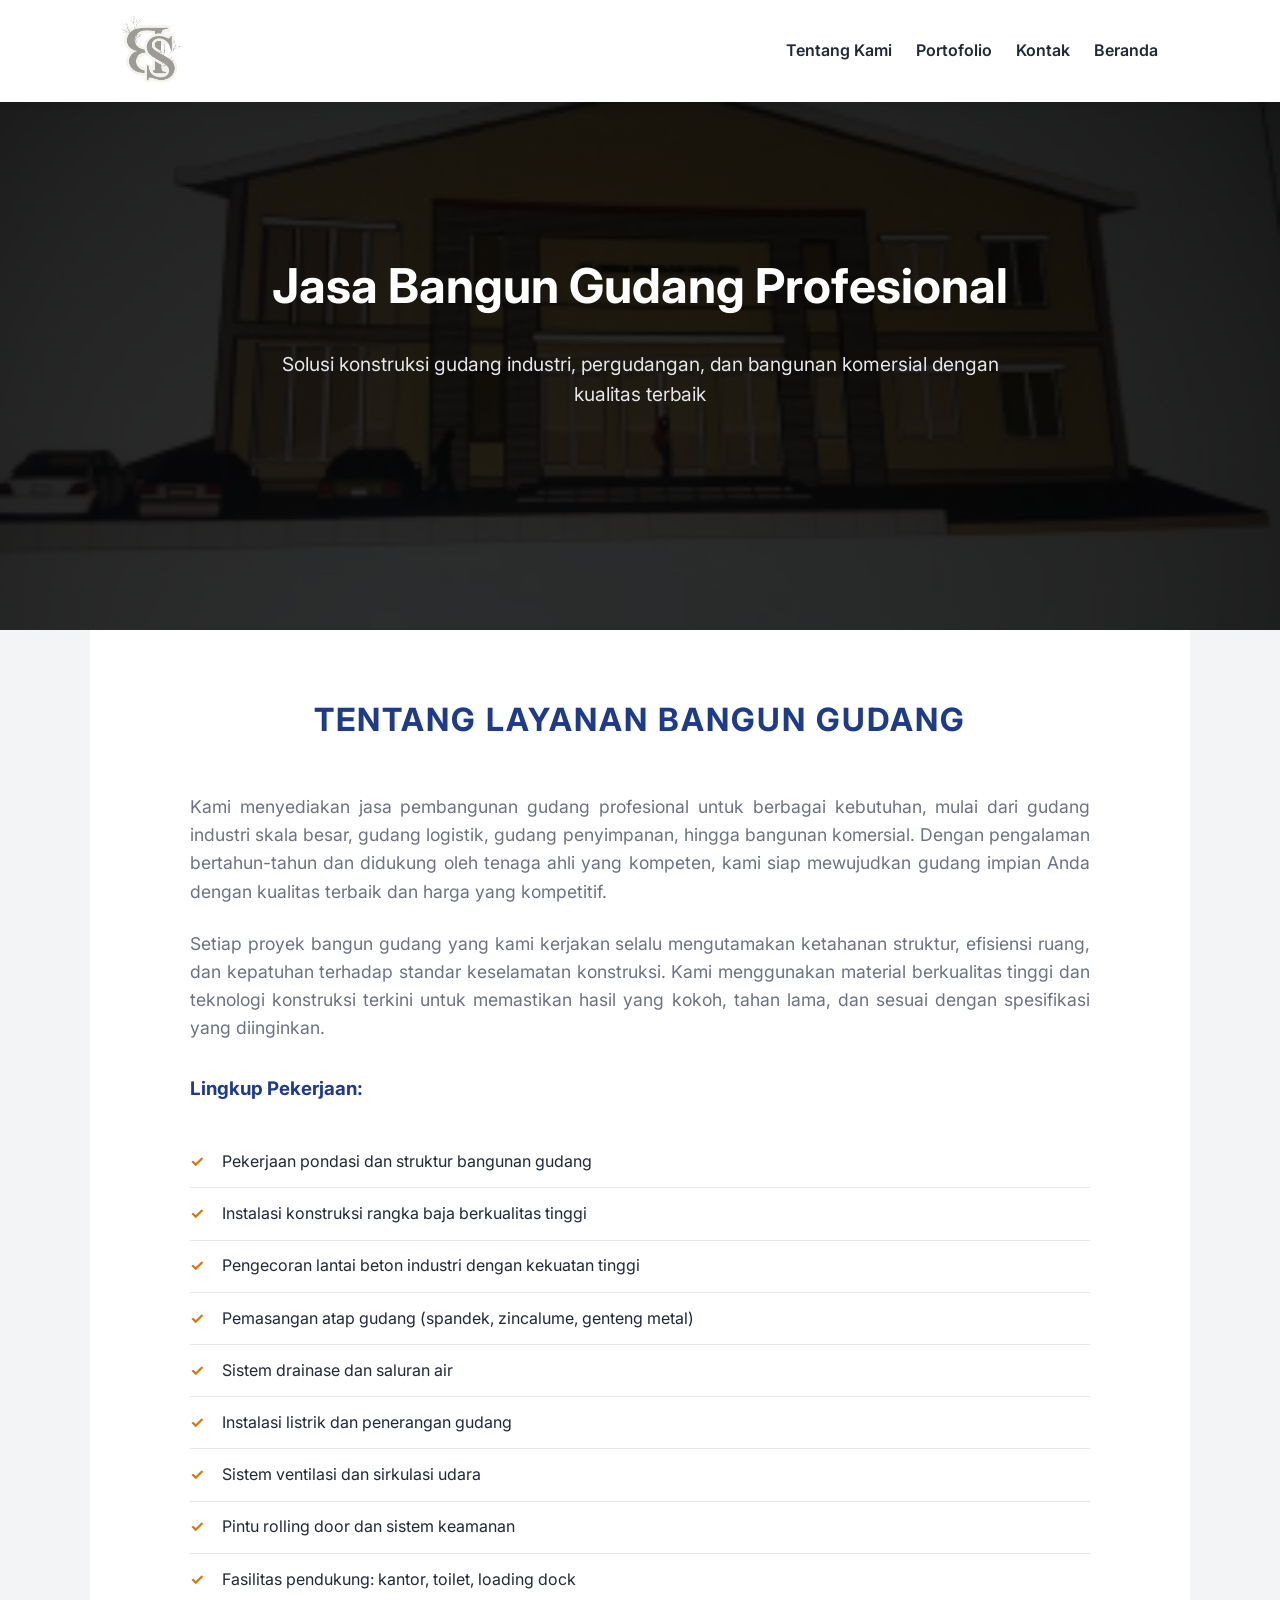
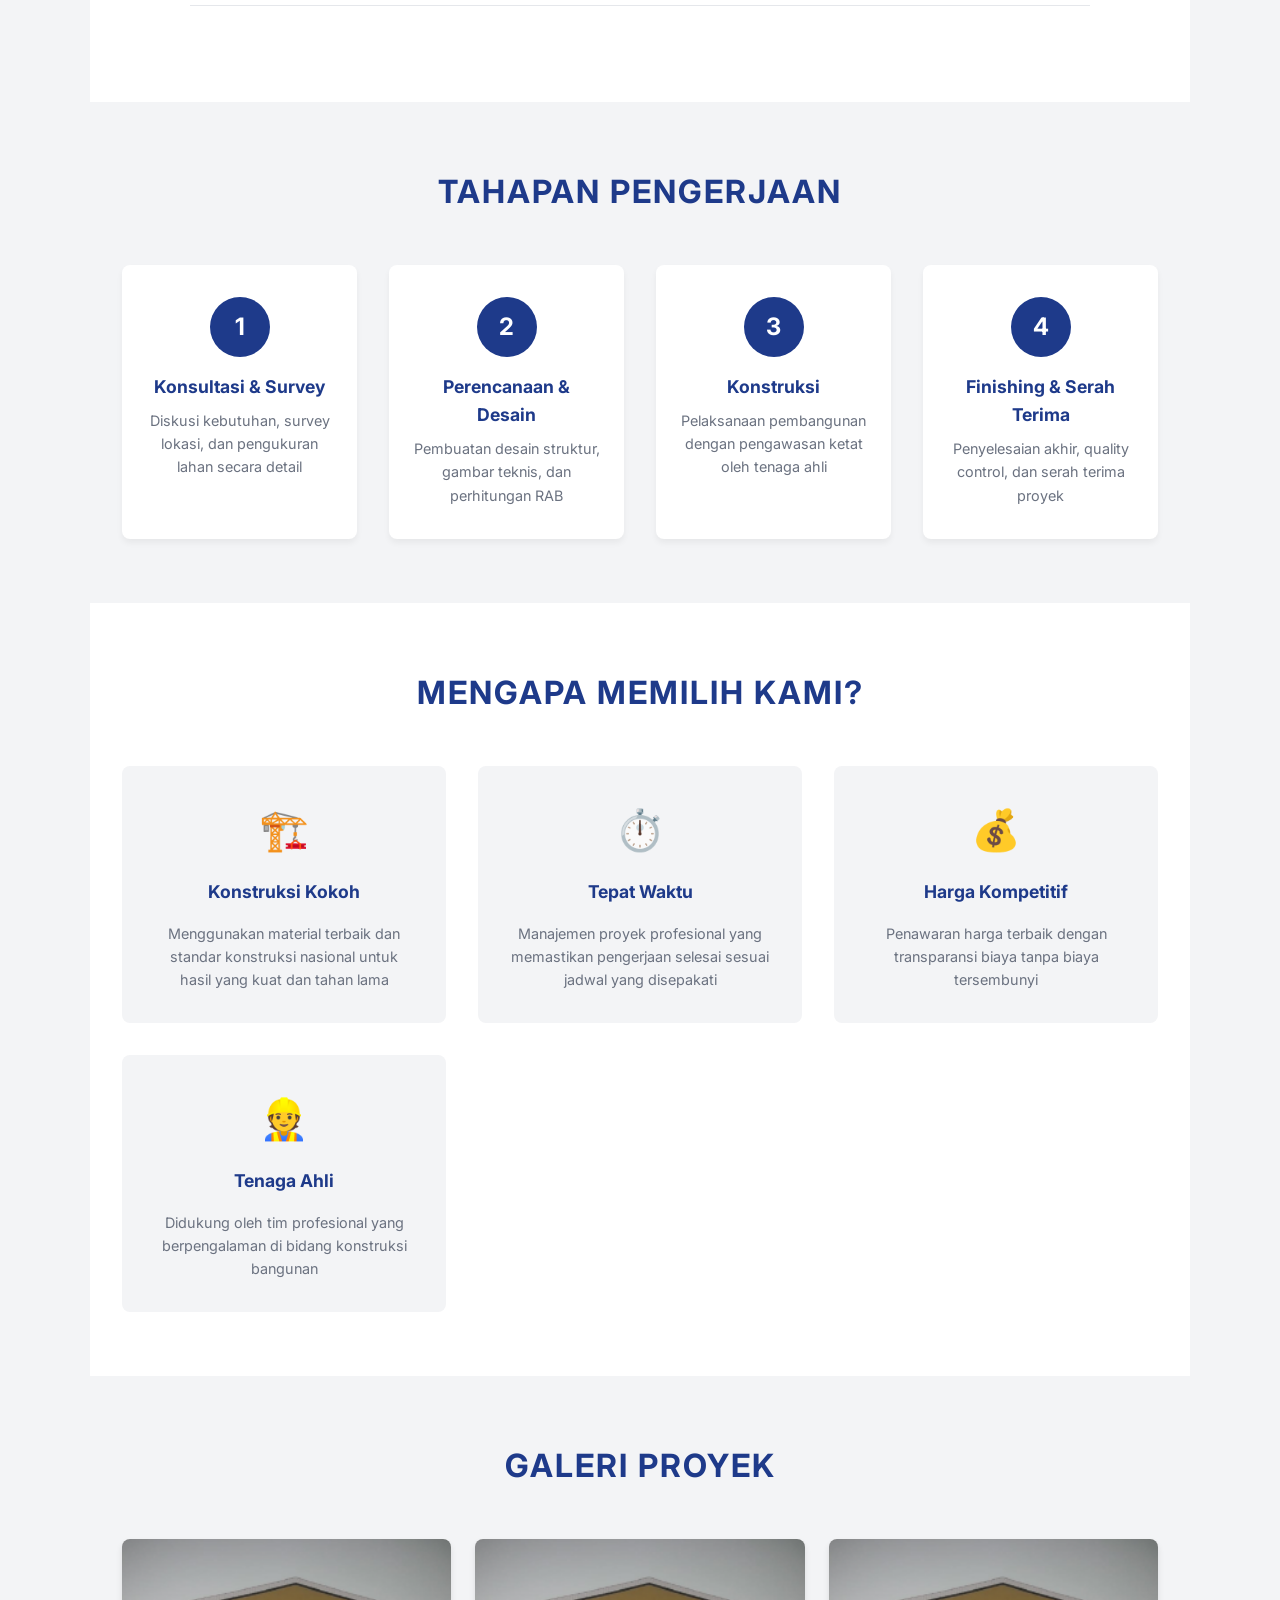
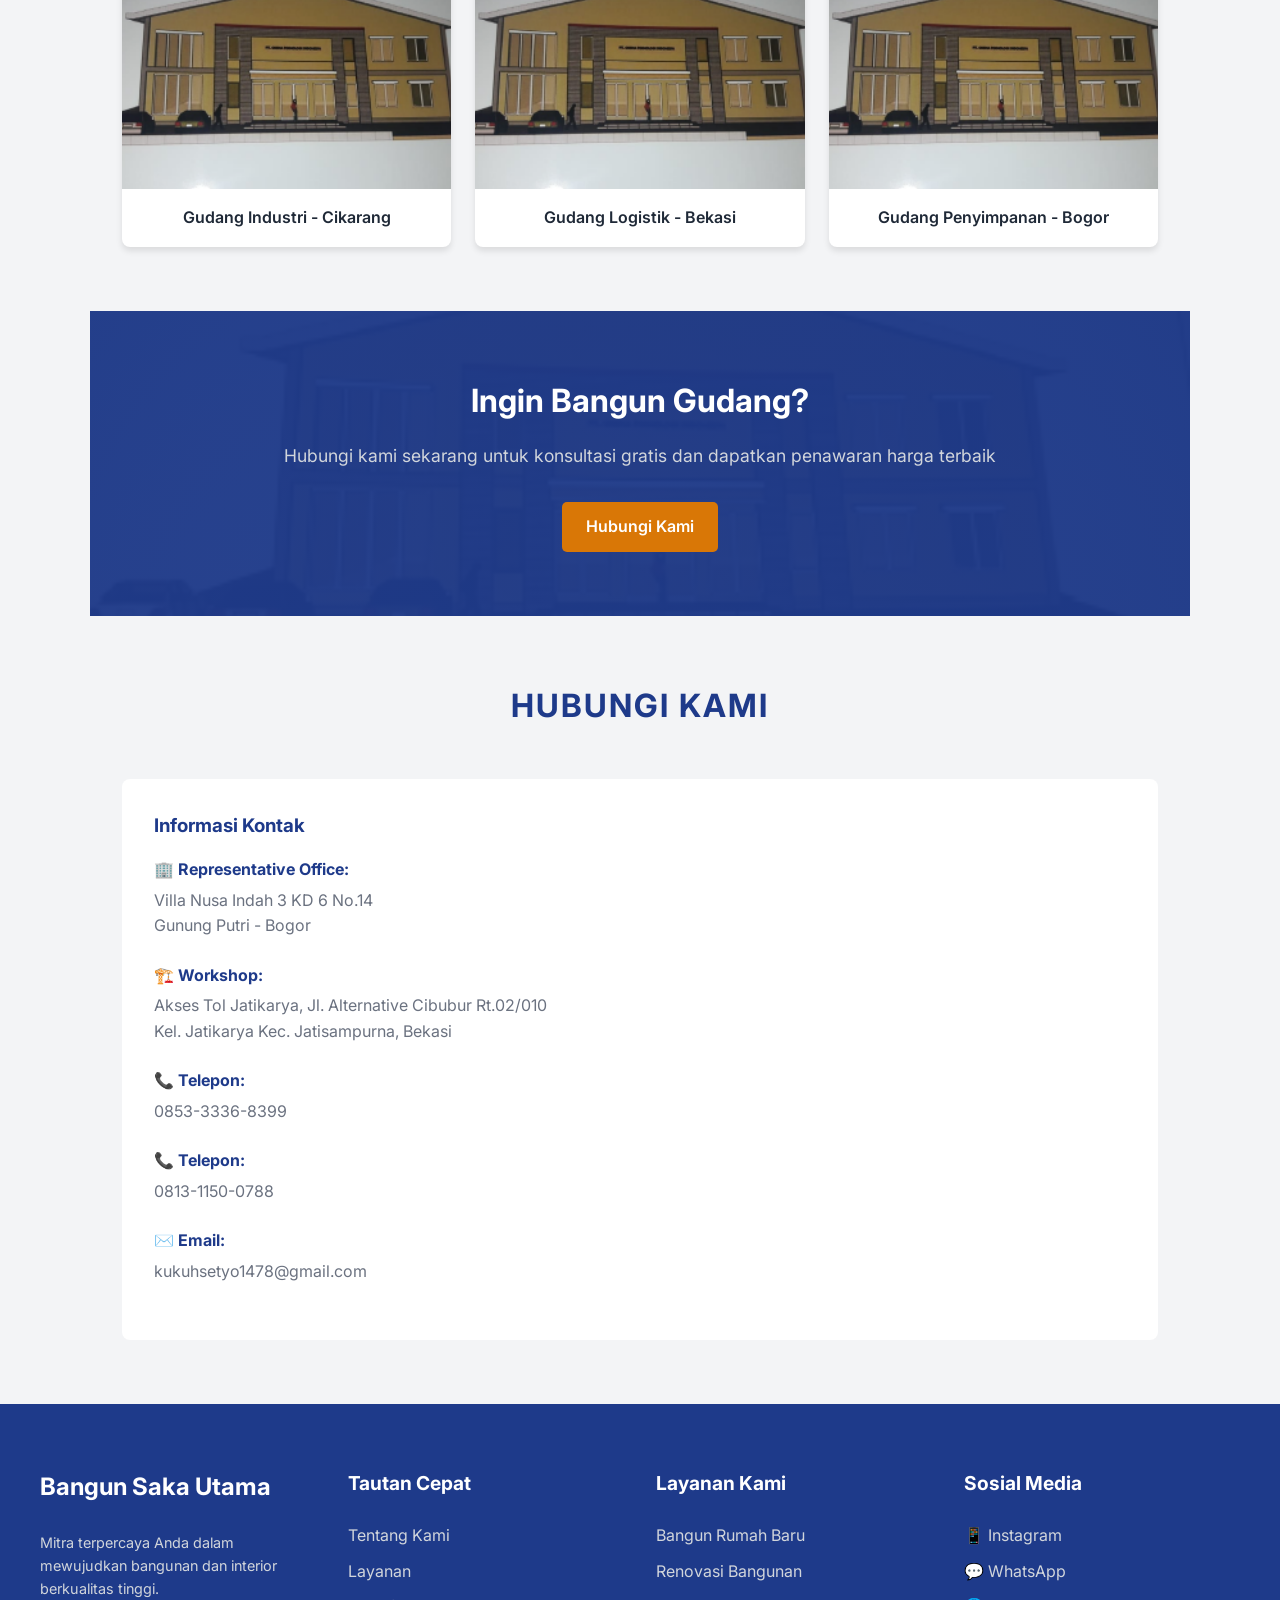
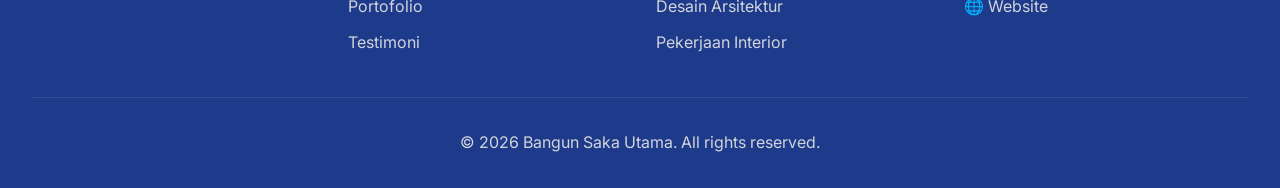
==== commit b9ba6c1a: "menambahkan 2" ====
--- a/Bangun Gudang.html
+++ b/Bangun Gudang.html
@@ -445,7 +445,6 @@
         <div class="hero-content">
             <h1>Jasa Bangun Gudang Profesional</h1>
             <p>Solusi konstruksi gudang industri, pergudangan, dan bangunan komersial dengan kualitas terbaik</p>
-            <a href="#kontak" class="btn">Konsultasi Gratis</a>
         </div>
     </section>
 
@@ -556,7 +555,8 @@
     <section class="container cta-section" id="kontak">
         <h2>Ingin Bangun Gudang?</h2>
         <p>Hubungi kami sekarang untuk konsultasi gratis dan dapatkan penawaran harga terbaik</p>
-        <a href="#contact" class="btn">Hubungi Kami</a>
+        <a href="https://wa.me/6281311500788?text=Halo%20saya%20ingin%20bertanya%20mengenai%20Career%20Planner"
+                class="btn btn-primary" target="_blank" class="nav-link">Hubungi Kami</a>
     </section>
 
     <!-- Contact Section -->
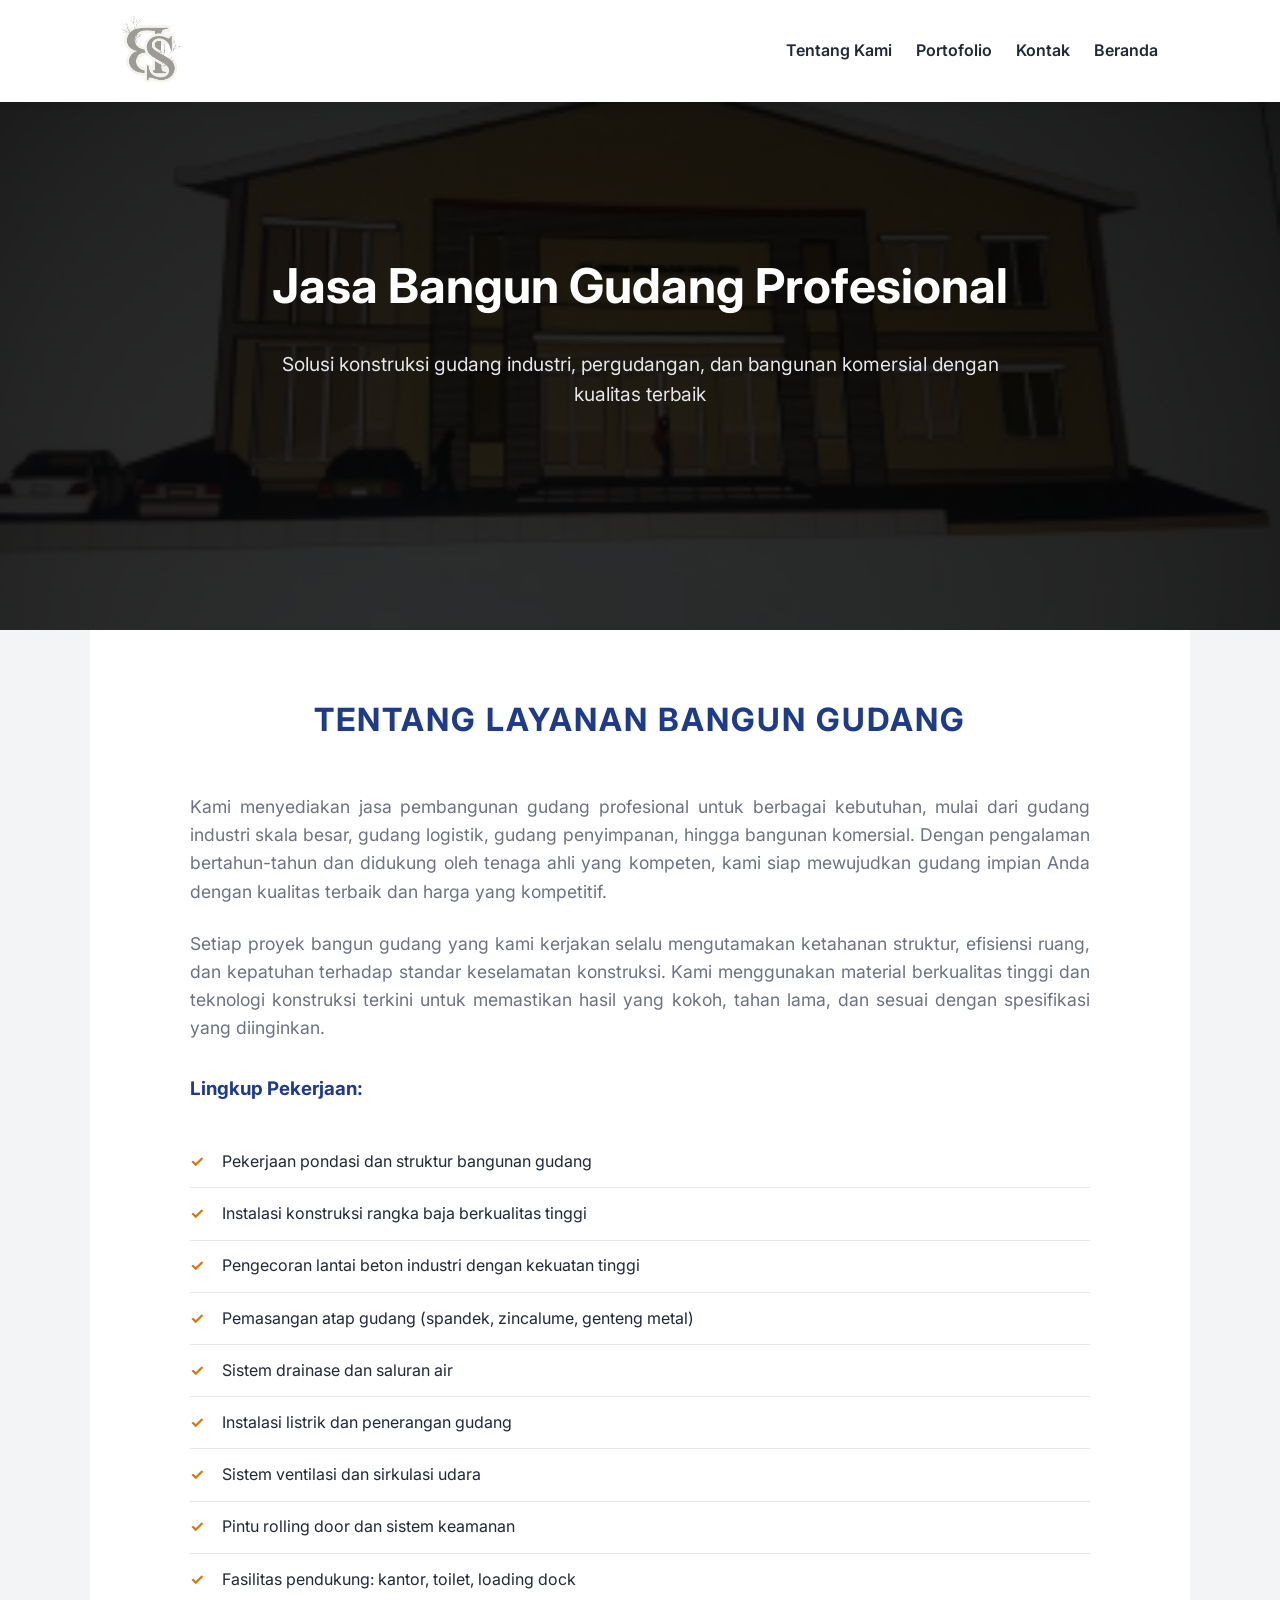
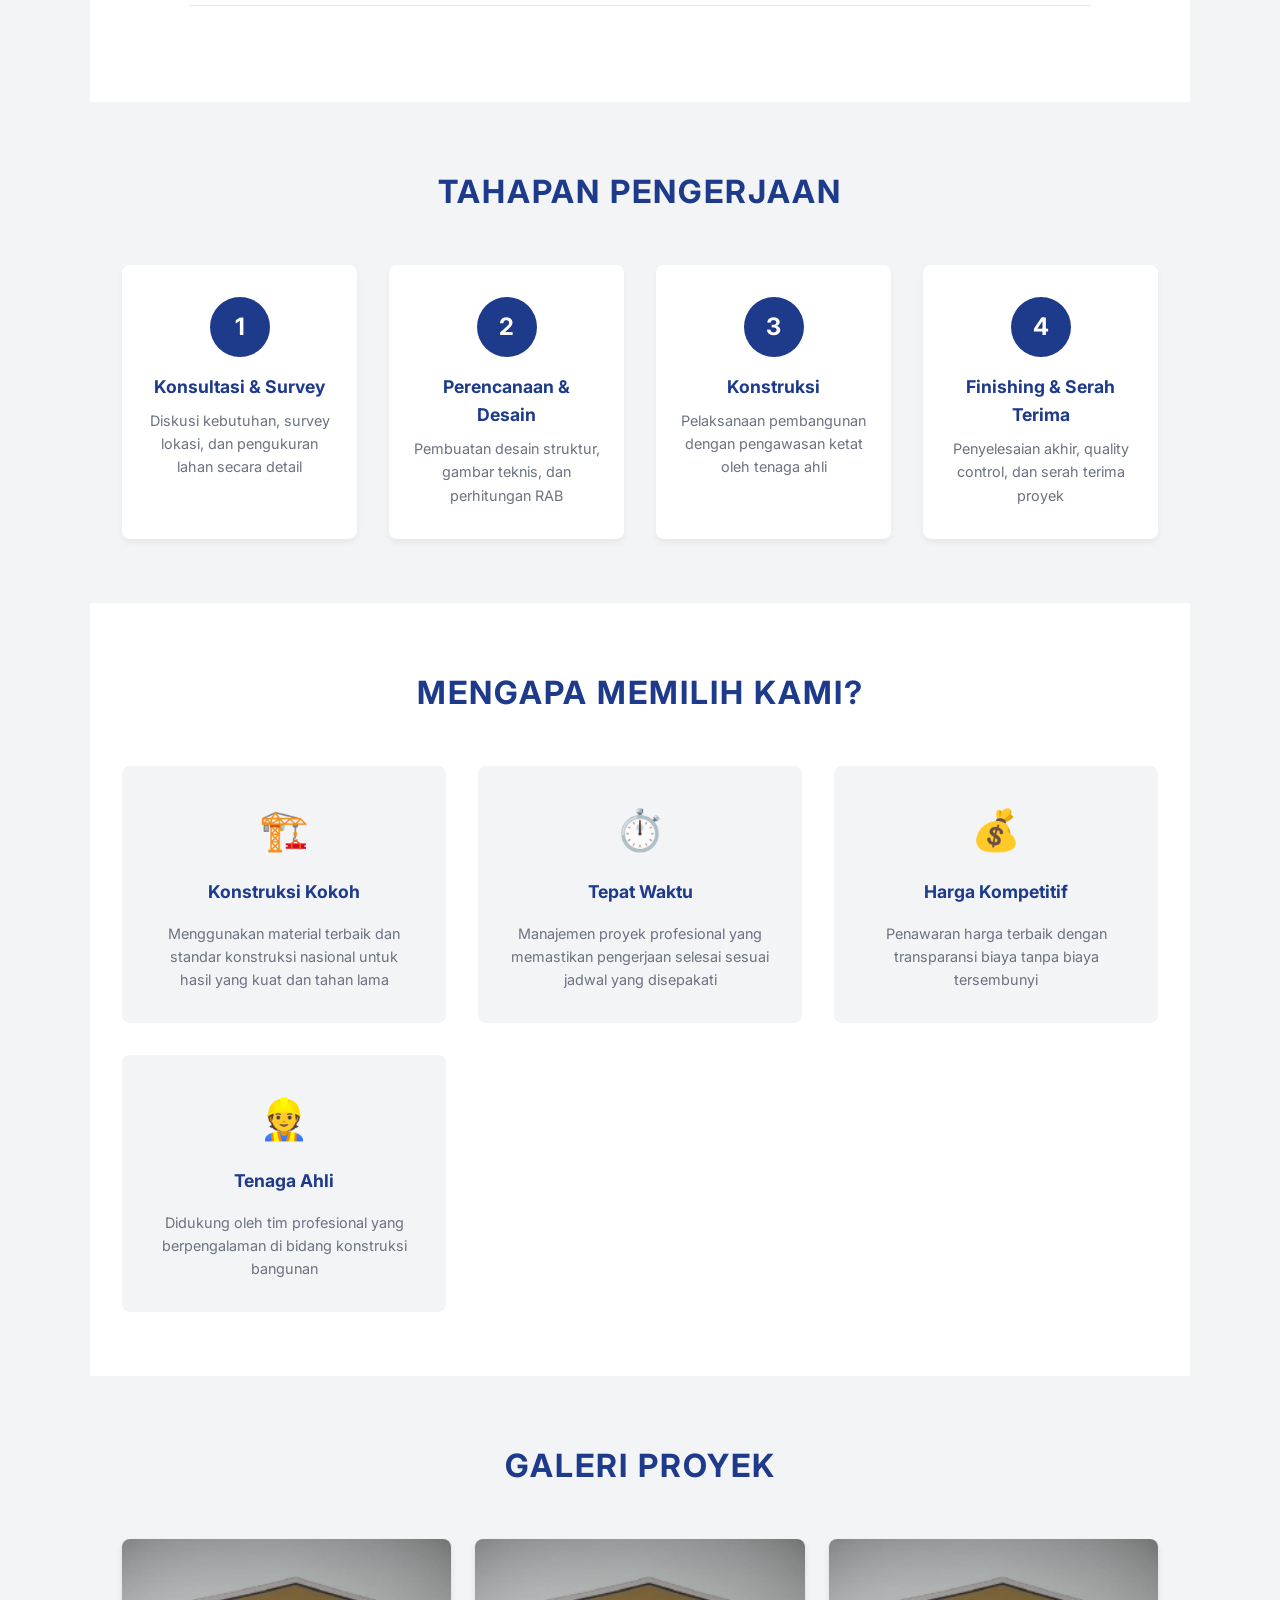
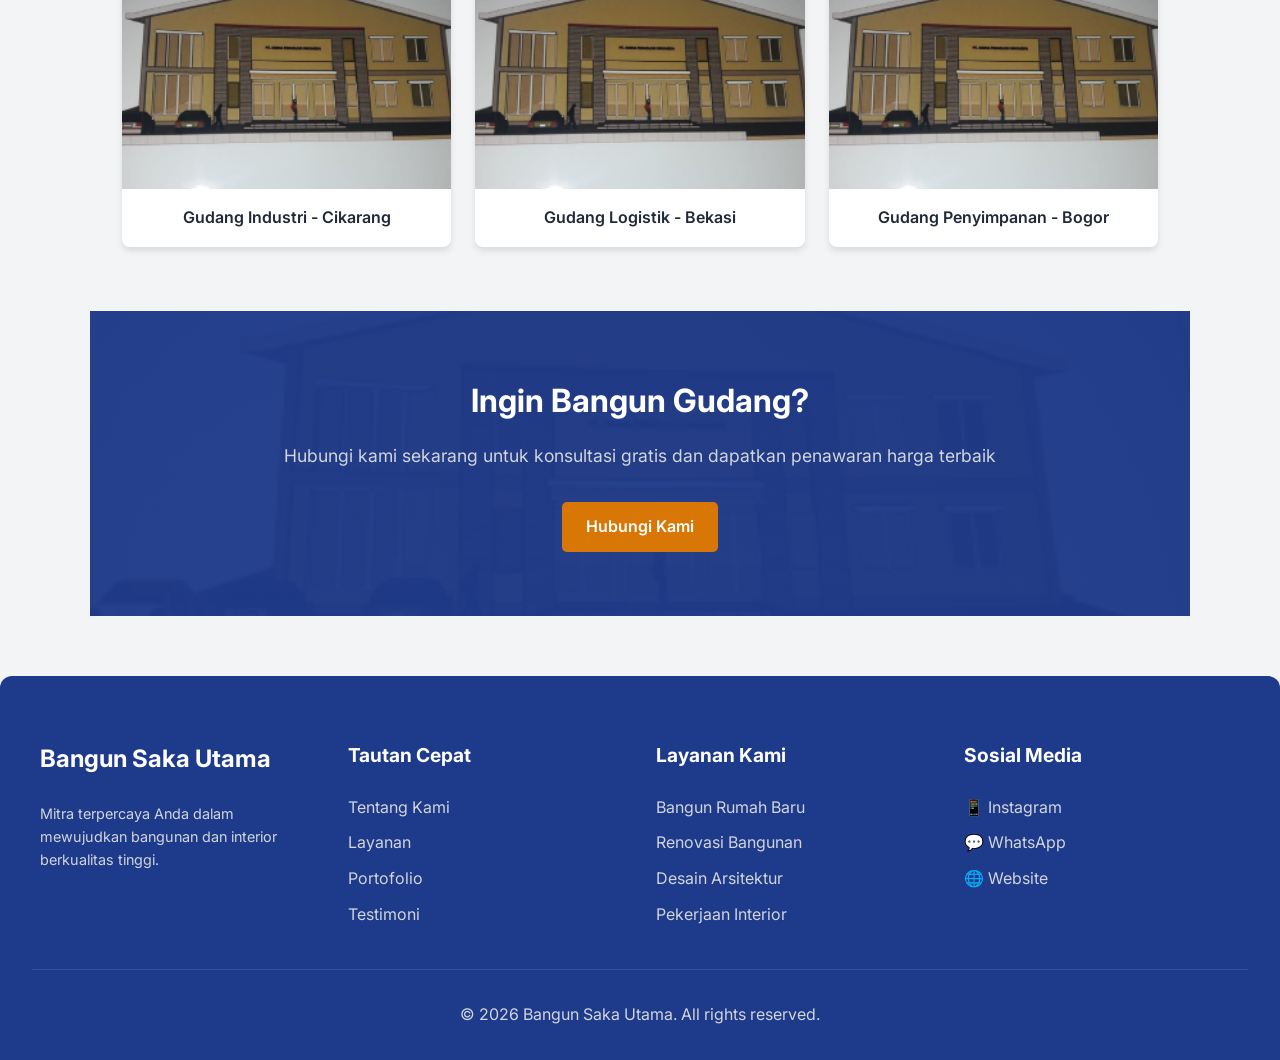
==== commit 73c52635: "menambahkan 3" ====
--- a/Bangun Gudang.html
+++ b/Bangun Gudang.html
@@ -373,6 +373,8 @@
             background: var(--primary);
             color: #d1d5db;
             padding: 4rem 2rem 2rem;
+            margin-top: 60px;
+            border-radius: 12px 12px 0 0;
         }
         .footer-grid {
             max-width: 1200px;
@@ -422,6 +424,142 @@
                 grid-template-columns: 1fr; 
             }
         }
+
+        /* =========================================
+        ANIMASI SLIDE SAAT SCROLL
+        ========================================= */
+
+        .slide-animation {
+            opacity: 0;
+            transform: translateY(60px);
+            transition:
+                opacity 0.8s ease,
+                transform 0.8s ease;
+        }
+
+        .slide-animation.show {
+            opacity: 1;
+            transform: translateY(0);
+        }
+
+        /* Slide dari kiri */
+        .slide-left {
+            opacity: 0;
+            transform: translateX(-70px);
+            transition:
+                opacity 0.8s ease,
+                transform 0.8s ease;
+        }
+
+        .slide-left.show {
+            opacity: 1;
+            transform: translateX(0);
+        }
+
+        /* Slide dari kanan */
+        .slide-right {
+            opacity: 0;
+            transform: translateX(70px);
+            transition:
+                opacity 0.8s ease,
+                transform 0.8s ease;
+        }
+
+        .slide-right.show {
+            opacity: 1;
+            transform: translateX(0);
+        }
+
+        /* Stagger / jeda antar kotak */
+        .slide-delay-1 {
+            transition-delay: 0.1s;
+        }
+
+        .slide-delay-2 {
+            transition-delay: 0.2s;
+        }
+
+        .slide-delay-3 {
+            transition-delay: 0.3s;
+        }
+
+        .slide-delay-4 {
+            transition-delay: 0.4s;
+        }
+
+        .slide-delay-5 {
+            transition-delay: 0.5s;
+        }
+
+        .slide-delay-6 {
+            transition-delay: 0.6s;
+        }
+
+        /* =========================================
+        SLIDE GAMBAR
+        ========================================= */
+
+        .slide-image {
+            opacity: 0;
+            transform: translateY(50px) scale(0.95);
+            transition:
+                opacity 0.8s ease,
+                transform 0.8s ease;
+        }
+
+        .slide-image.show {
+            opacity: 1;
+            transform: translateY(0) scale(1);
+        }
+
+        /* =========================================
+        SLIDE PARAGRAF
+        ========================================= */
+
+        p {
+            opacity: 0;
+            transform: translateY(40px);
+            transition: opacity 0.8s ease, transform 0.8s ease;
+        }
+
+        p.slide-show {
+            opacity: 1;
+            transform: translateY(0);
+        }
+
+        /* Animasi tombol */
+        .btn {
+            transition:
+                transform 0.3s ease,
+                background-color 0.3s ease,
+                box-shadow 0.3s ease;
+        }
+
+        .btn:hover {
+            transform: translateY(-4px) scale(1.03);
+            box-shadow: 0 8px 20px rgba(0, 0, 0, 0.18);
+        }
+
+        /* Animasi kotak/card */
+        .reason-card,
+        .service-card,
+        .portfolio-card,
+        .testimoni-home-card,
+        .preview-card,
+        .stats-container {
+            transition:
+                transform 0.4s ease,
+                box-shadow 0.4s ease;
+        }
+
+        .reason-card:hover,
+        .service-card:hover,
+        .portfolio-card:hover,
+        .testimoni-home-card:hover,
+        .preview-card:hover,
+        .stats-container:hover {
+            transform: translateY(-8px);
+        }
     </style>
 </head>
 <body>
@@ -559,41 +697,6 @@
                 class="btn btn-primary" target="_blank" class="nav-link">Hubungi Kami</a>
     </section>
 
-    <!-- Contact Section -->
-    <section class="container" id="contact">
-        <h2 class="section-title">Hubungi Kami</h2>
-        <div class="contact-wrapper">
-            <div class="contact-info">
-                <h3>Informasi Kontak</h3>
-                
-                <div class="contact-item">
-                    <strong>🏢 Representative Office:</strong>
-                    <p>Villa Nusa Indah 3 KD 6 No.14<br>Gunung Putri - Bogor</p>
-                </div>
-                
-                <div class="contact-item">
-                    <strong>🏗️ Workshop:</strong>
-                    <p>Akses Tol Jatikarya, Jl. Alternative Cibubur Rt.02/010<br>Kel. Jatikarya Kec. Jatisampurna, Bekasi</p>
-                </div>
-                
-                <div class="contact-item">
-                    <strong>📞 Telepon:</strong>
-                    <p>0853-3336-8399</p>
-                </div>
-                
-                <div class="contact-item">
-                    <strong>📞 Telepon:</strong>
-                    <p>0813-1150-0788</p>
-                </div>
-                
-                <div class="contact-item">
-                    <strong>✉️ Email:</strong>
-                    <p>kukuhsetyo1478@gmail.com</p>
-                </div>
-            </div>
-        </div>
-    </section>
-
     <!-- Footer Lengkap -->
     <footer>
         <div class="footer-grid">
@@ -634,6 +737,182 @@
         </div>
     </footer>
 
+    <script>
+        document.addEventListener("DOMContentLoaded", function () {
+
+            /* =========================================
+            1. PARAGRAF
+            ========================================= */
+
+            const paragraf = document.querySelectorAll("p");
+
+            const paragraphObserver = new IntersectionObserver(
+                function (entries) {
+
+                    entries.forEach(function (entry) {
+
+                        if (entry.isIntersecting) {
+                            entry.target.classList.add("slide-show");
+                            paragraphObserver.unobserve(entry.target);
+                        }
+
+                    });
+
+                },
+                {
+                    threshold: 0.2
+                }
+            );
+
+            paragraf.forEach(function (p) {
+                paragraphObserver.observe(p);
+            });
+
+
+            /* =========================================
+            2. GAMBAR
+            ========================================= */
+
+            const gambar = document.querySelectorAll("img");
+
+            const imageObserver = new IntersectionObserver(
+                function (entries) {
+
+                    entries.forEach(function (entry) {
+
+                        if (entry.isIntersecting) {
+                            entry.target.classList.add("show");
+                            imageObserver.unobserve(entry.target);
+                        }
+
+                    });
+
+                },
+                {
+                    threshold: 0.2
+                }
+            );
+
+            gambar.forEach(function (img) {
+
+                img.classList.add("slide-image");
+                imageObserver.observe(img);
+
+            });
+
+
+            /* =========================================
+            3. ELEMEN LAIN
+            ========================================= */
+
+            const elements = document.querySelectorAll(`
+                h1,
+                h2,
+                h3,
+                .btn,
+                .reason-card,
+                .service-card,
+                .portfolio-card,
+                .testimoni-home-card,
+                .preview-card,
+                .stats-container,
+                .stat-item,
+                .contact-info,
+                .contact-map,
+                .footer-col,
+                .footer-bottom
+            `);
+
+
+            elements.forEach(function (element, index) {
+
+                if (
+                    element.textContent.trim() === "" &&
+                    !element.querySelector("img")
+                ) {
+                    return;
+                }
+
+
+                /* =========================
+                KOTAK / CARD
+                ========================= */
+
+                if (
+                    element.classList.contains("reason-card") ||
+                    element.classList.contains("service-card") ||
+                    element.classList.contains("portfolio-card") ||
+                    element.classList.contains("testimoni-home-card") ||
+                    element.classList.contains("preview-card") ||
+                    element.classList.contains("stat-item") ||
+                    element.classList.contains("stats-container")
+                ) {
+
+                    element.classList.add("slide-animation");
+
+                    const delay = (index % 6) + 1;
+
+                    element.classList.add(
+                        `slide-delay-${delay}`
+                    );
+
+                }
+
+                /* =========================
+                JUDUL / TOMBOL / TEKS LAIN
+                ========================= */
+
+                else {
+
+                    if (index % 2 === 0) {
+                        element.classList.add("slide-left");
+                    } else {
+                        element.classList.add("slide-right");
+                    }
+
+                }
+
+            });
+
+
+            /* =========================================
+            4. OBSERVER ELEMEN LAIN
+            ========================================= */
+
+            const elementObserver = new IntersectionObserver(
+                function (entries) {
+
+                    entries.forEach(function (entry) {
+
+                        if (entry.isIntersecting) {
+
+                            entry.target.classList.add("show");
+
+                            elementObserver.unobserve(entry.target);
+                        }
+
+                    });
+
+                },
+                {
+                    threshold: 0.15
+                }
+            );
+
+
+            document.querySelectorAll(`
+                .slide-animation,
+                .slide-left,
+                .slide-right
+            `).forEach(function (element) {
+
+                elementObserver.observe(element);
+
+            });
+
+        });
+    </script>
+
 </body>
 </html>
 
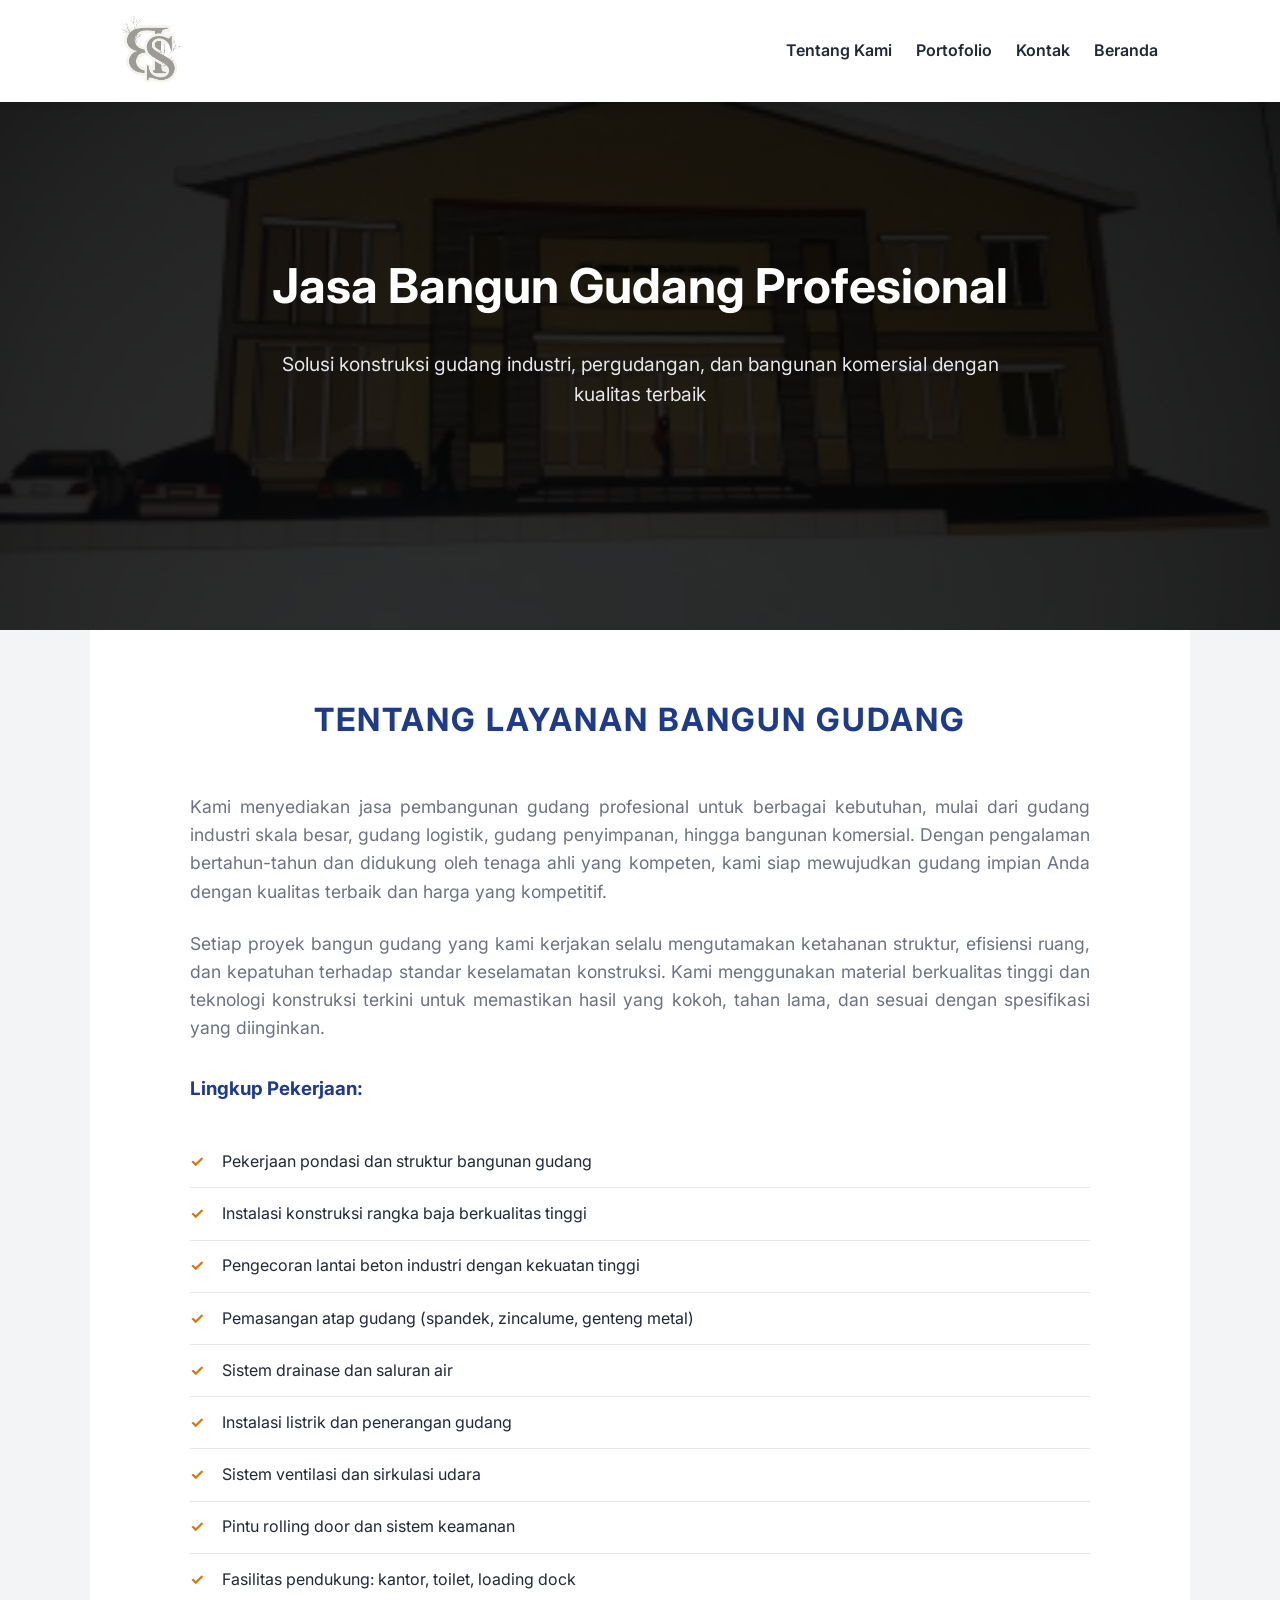
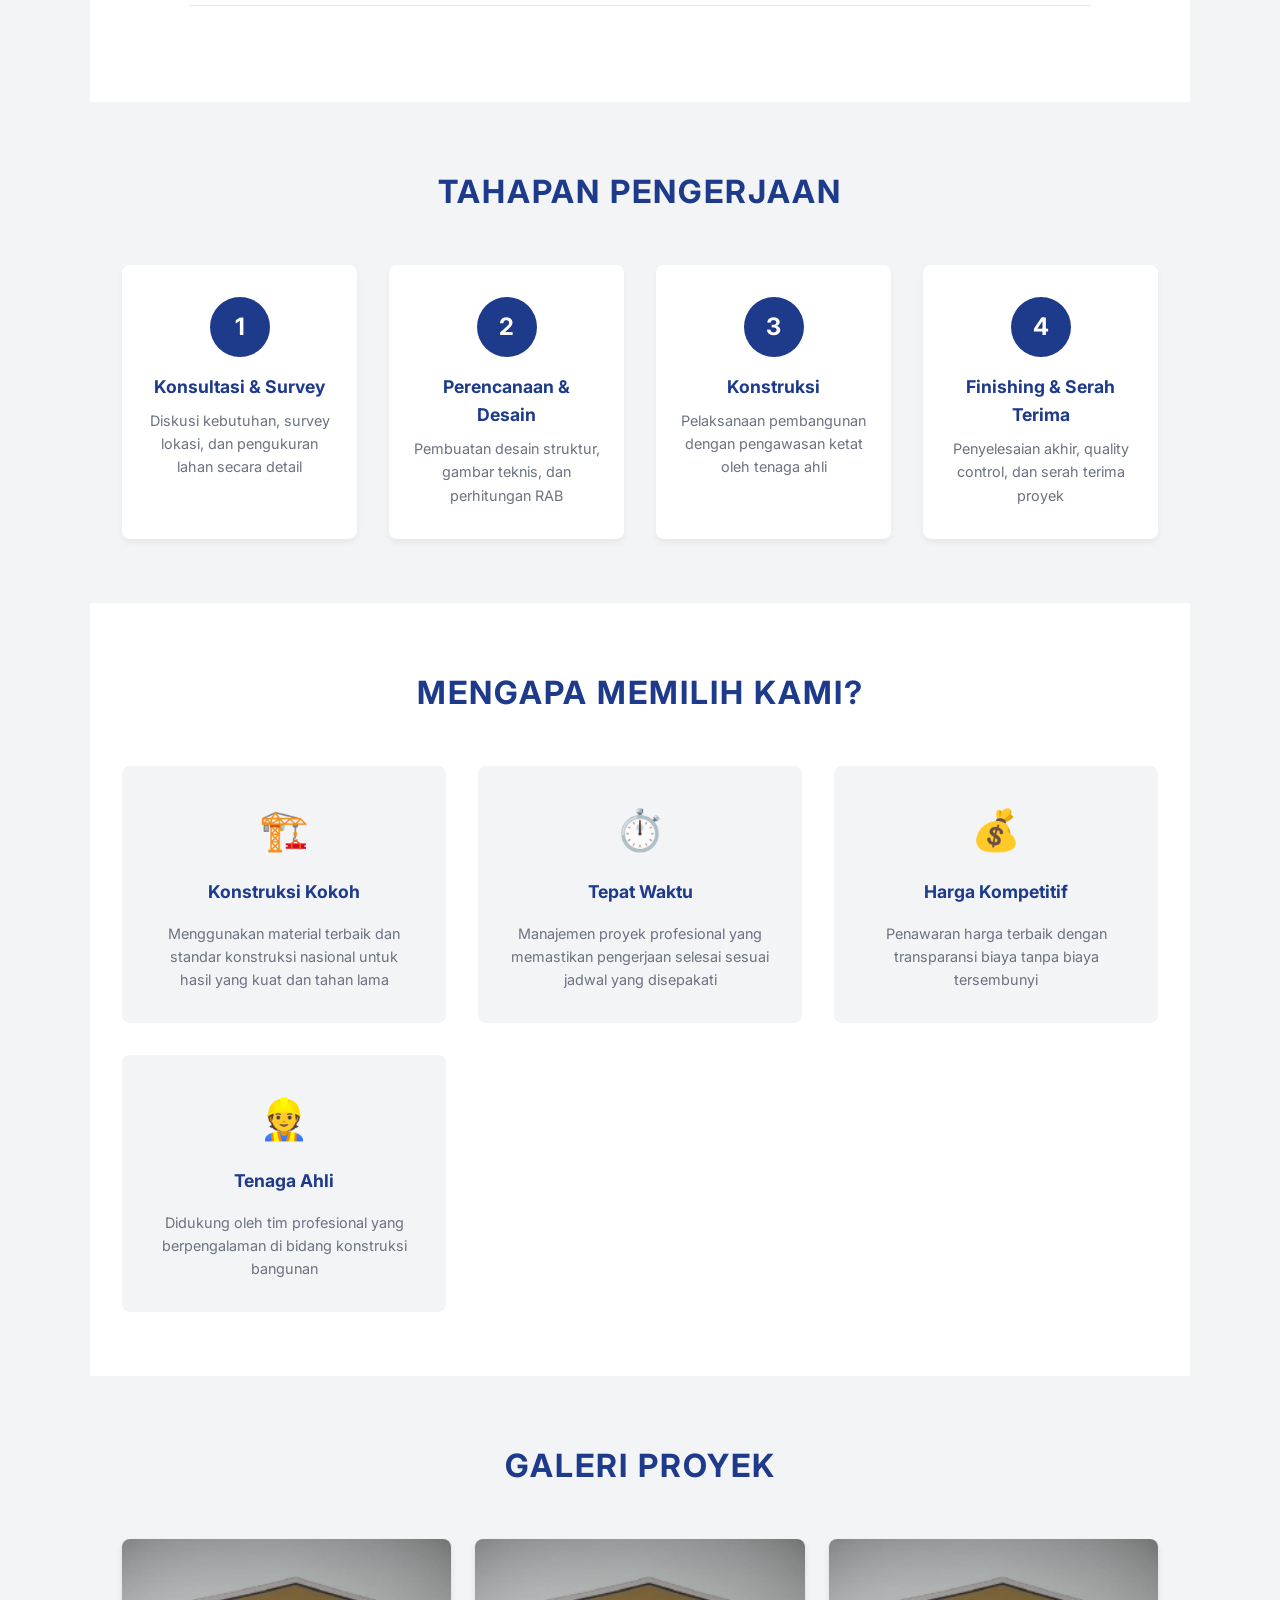
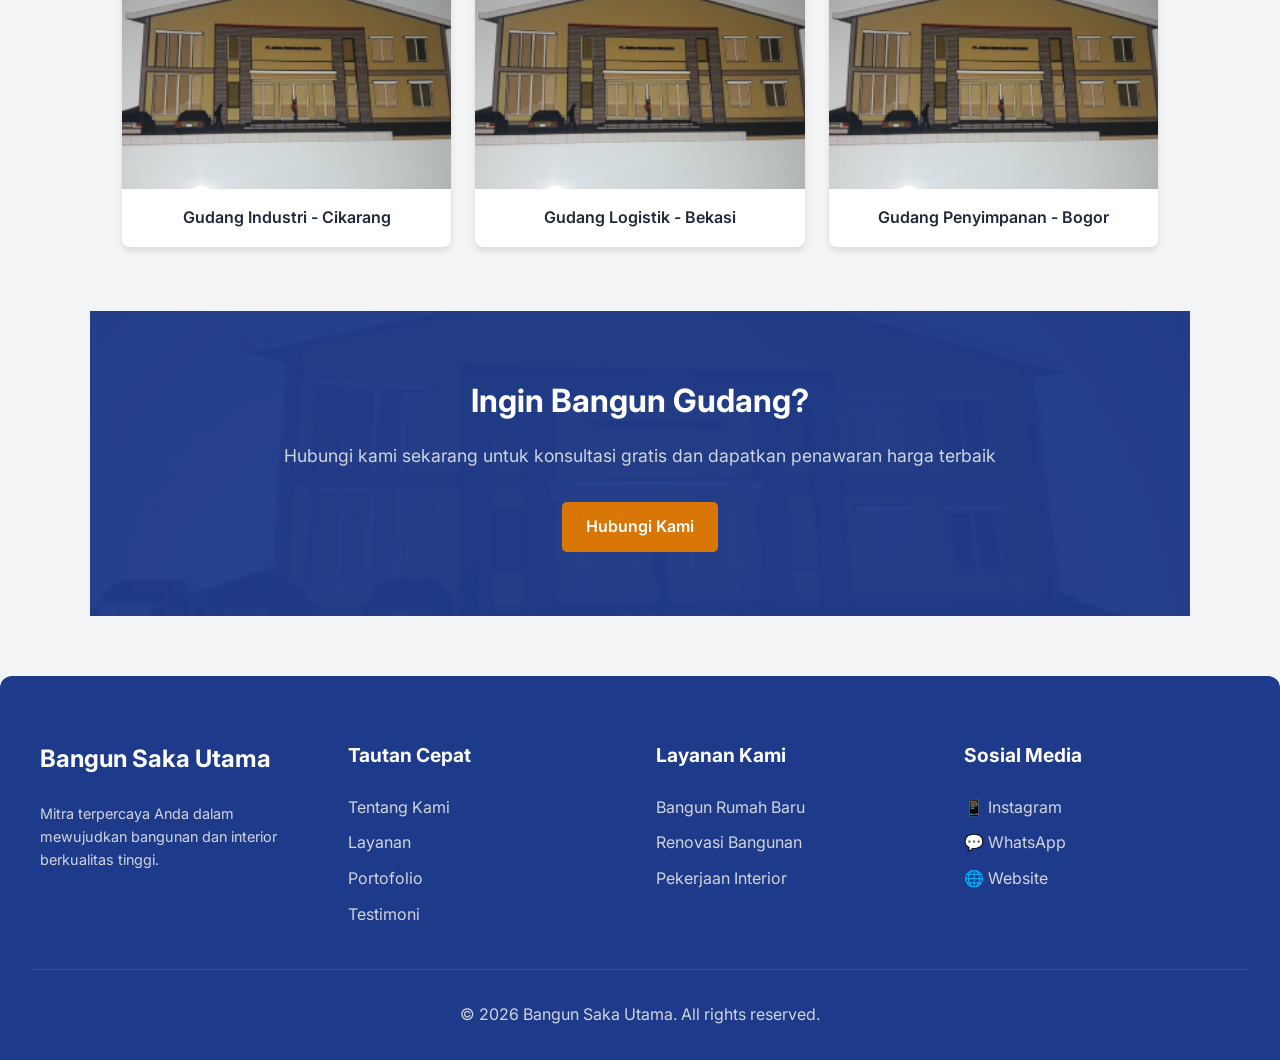
==== commit 08a4e994: "menambahkan 4" ====
--- a/Bangun Gudang.html
+++ b/Bangun Gudang.html
@@ -708,18 +708,17 @@
             <div class="footer-col">
                 <h3>Tautan Cepat</h3>
                 <ul class="footer-links">
-                    <li><a href="#about">Tentang Kami</a></li>
+                    <li><a href="tentang.html" class="nav-link">Tentang Kami</a></li>
                     <li><a href="#services">Layanan</a></li>
-                    <li><a href="#portfolio">Portofolio</a></li>
-                    <li><a href="#testimoni">Testimoni</a></li>
+                    <li><a href="portofolio.html" class="nav-link">Portofolio</a></li>
+                    <li><a href="testimoni.html" class="nav-link">Testimoni</a></li>
                 </ul>
             </div>
             <div class="footer-col">
                 <h3>Layanan Kami</h3>
                 <ul class="footer-links">
                     <li><a href="Bangun rumah.html">Bangun Rumah Baru</a></li>
-                    <li><a href="Bangun rumah.html">Renovasi Bangunan</a></li>
-                    <li><a href="Bangun rumah.html">Desain Arsitektur</a></li>
+                    <li><a href="Bangun Gudang.html">Renovasi Bangunan</a></li>
                     <li><a href="Bangun Interior.html">Pekerjaan Interior</a></li>
                 </ul>
             </div>
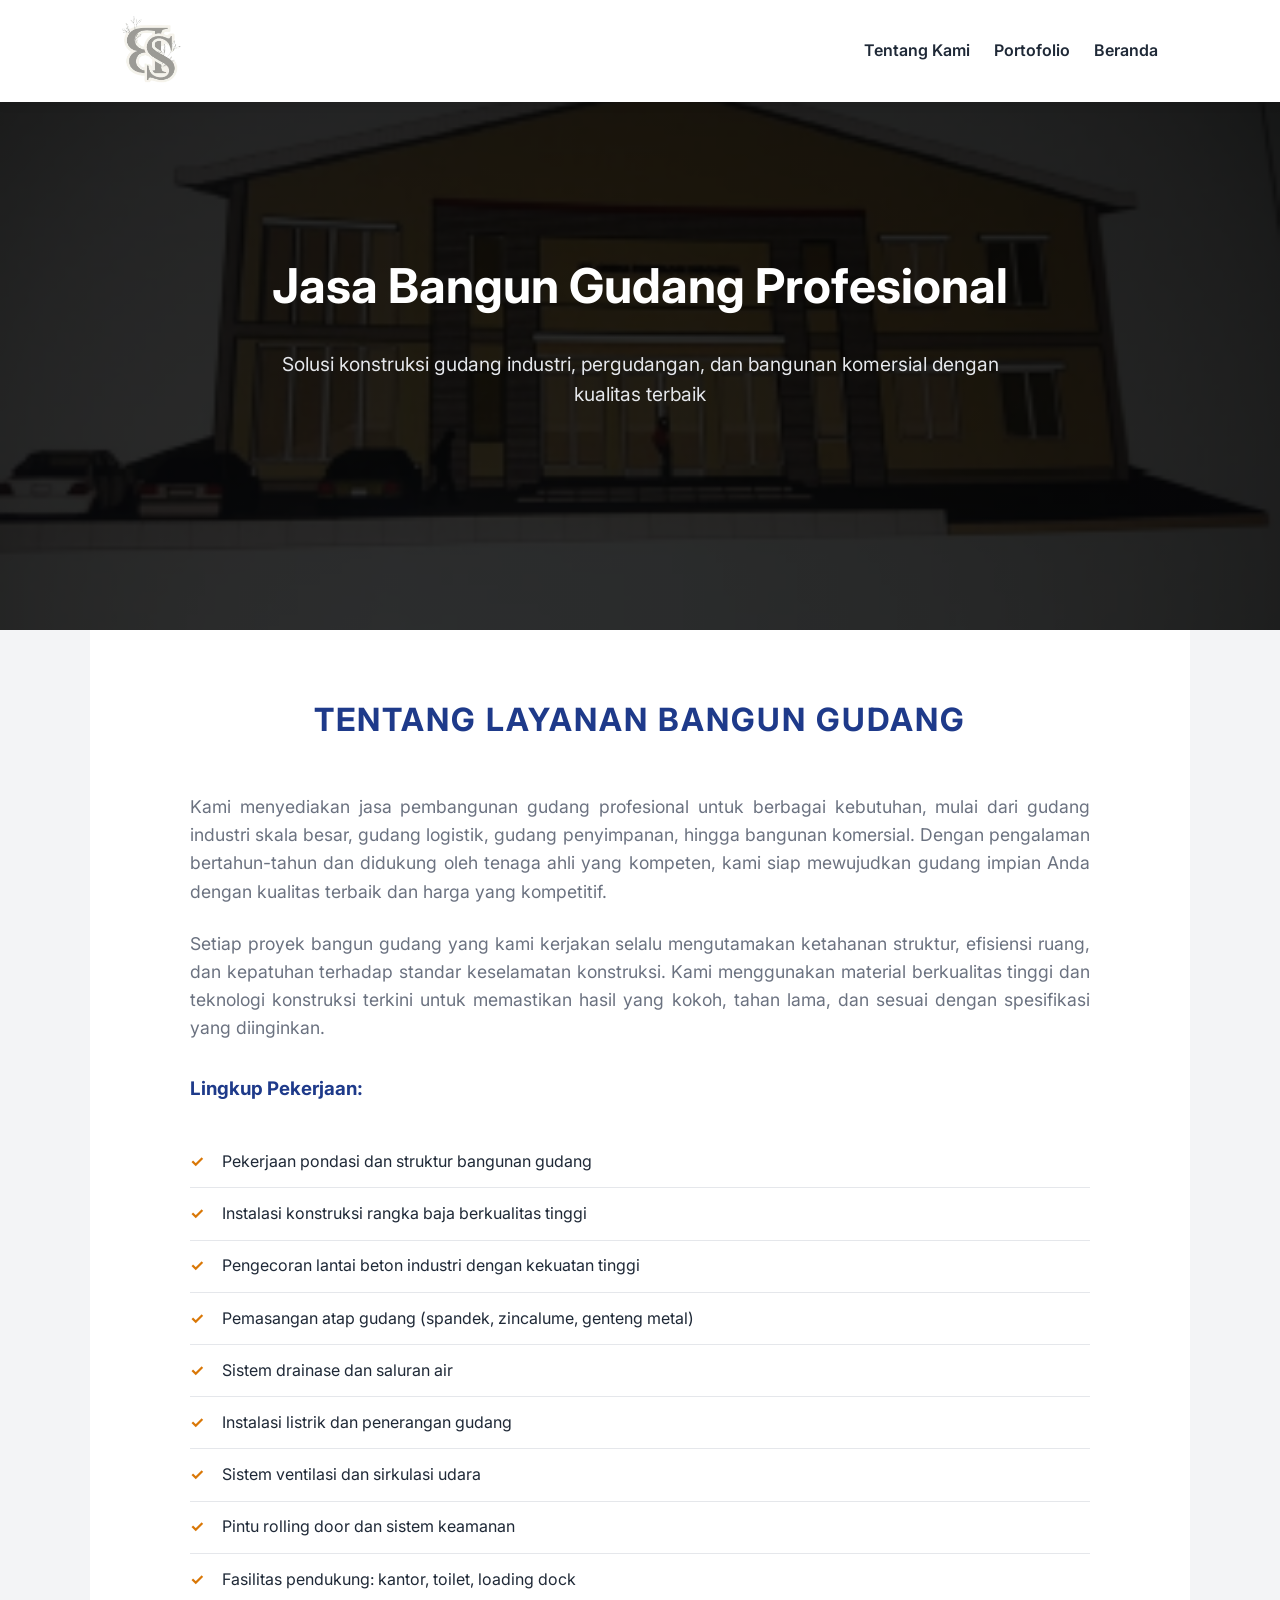
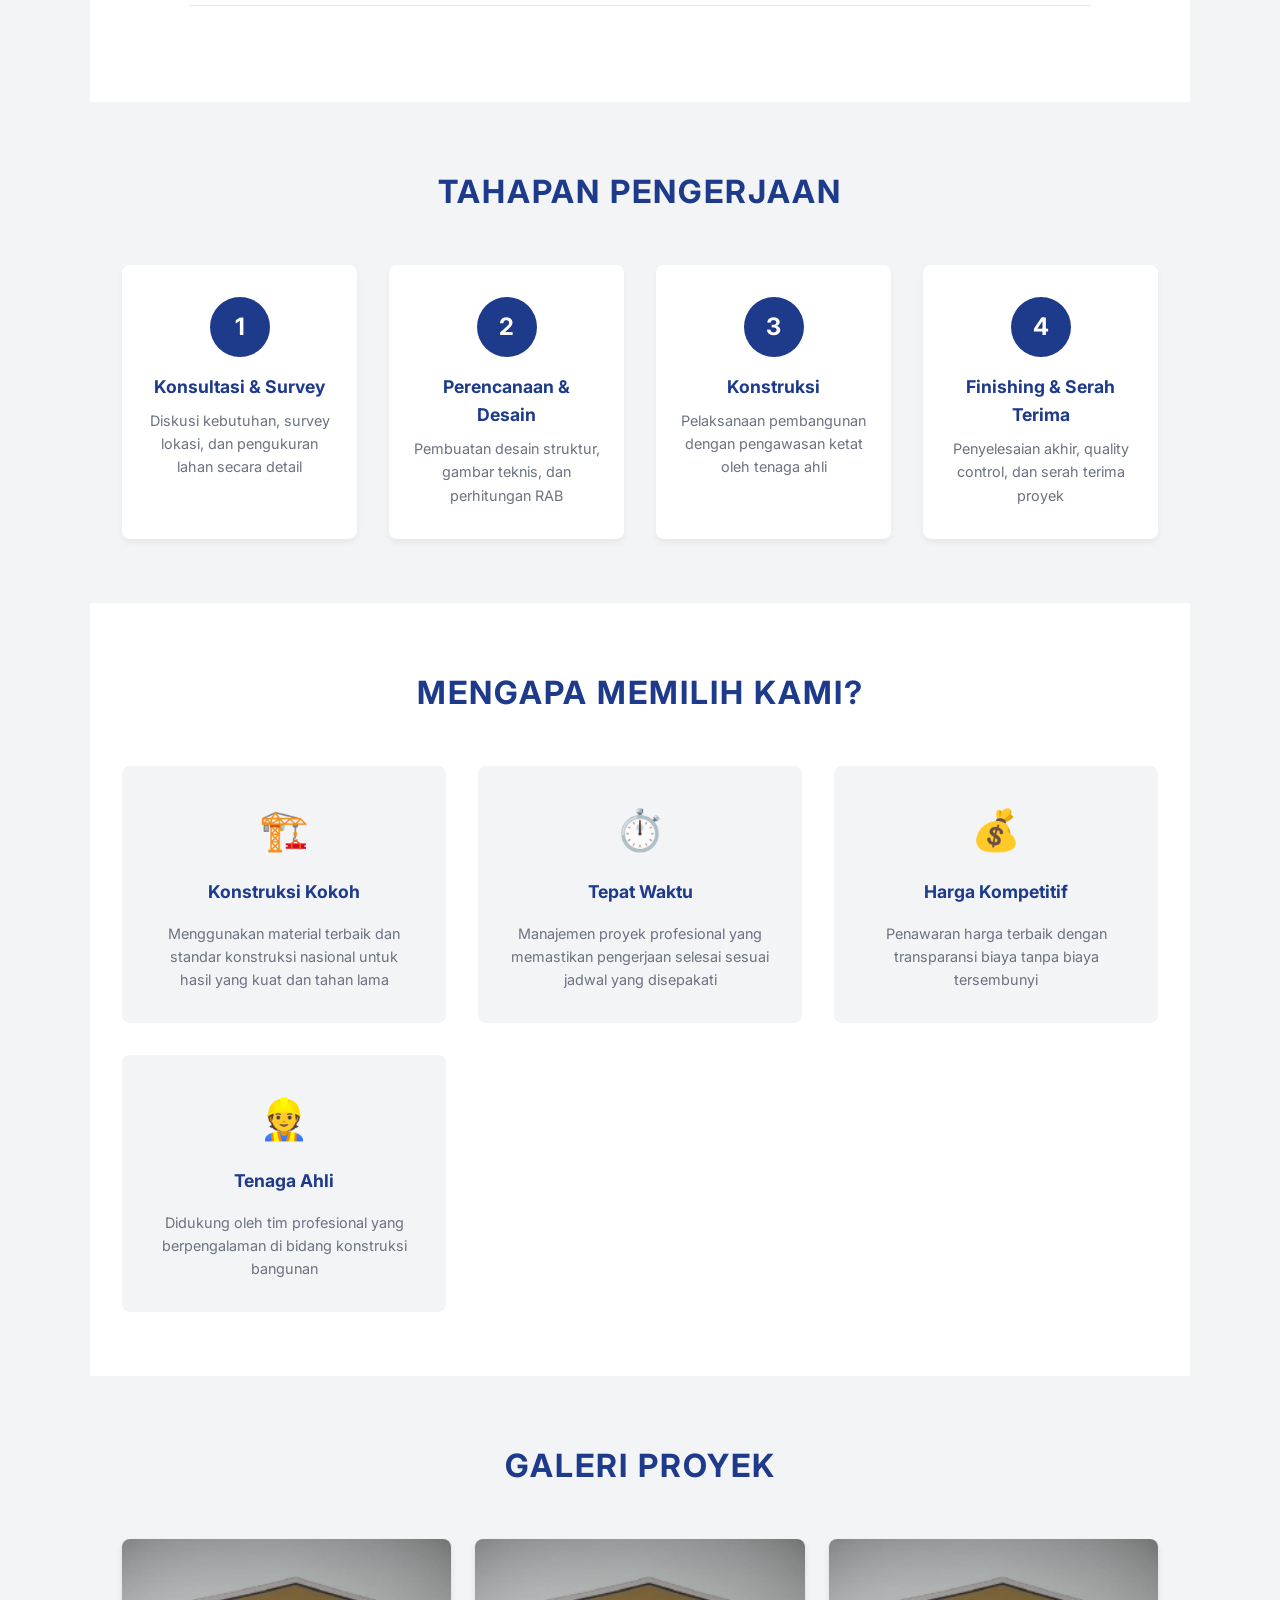
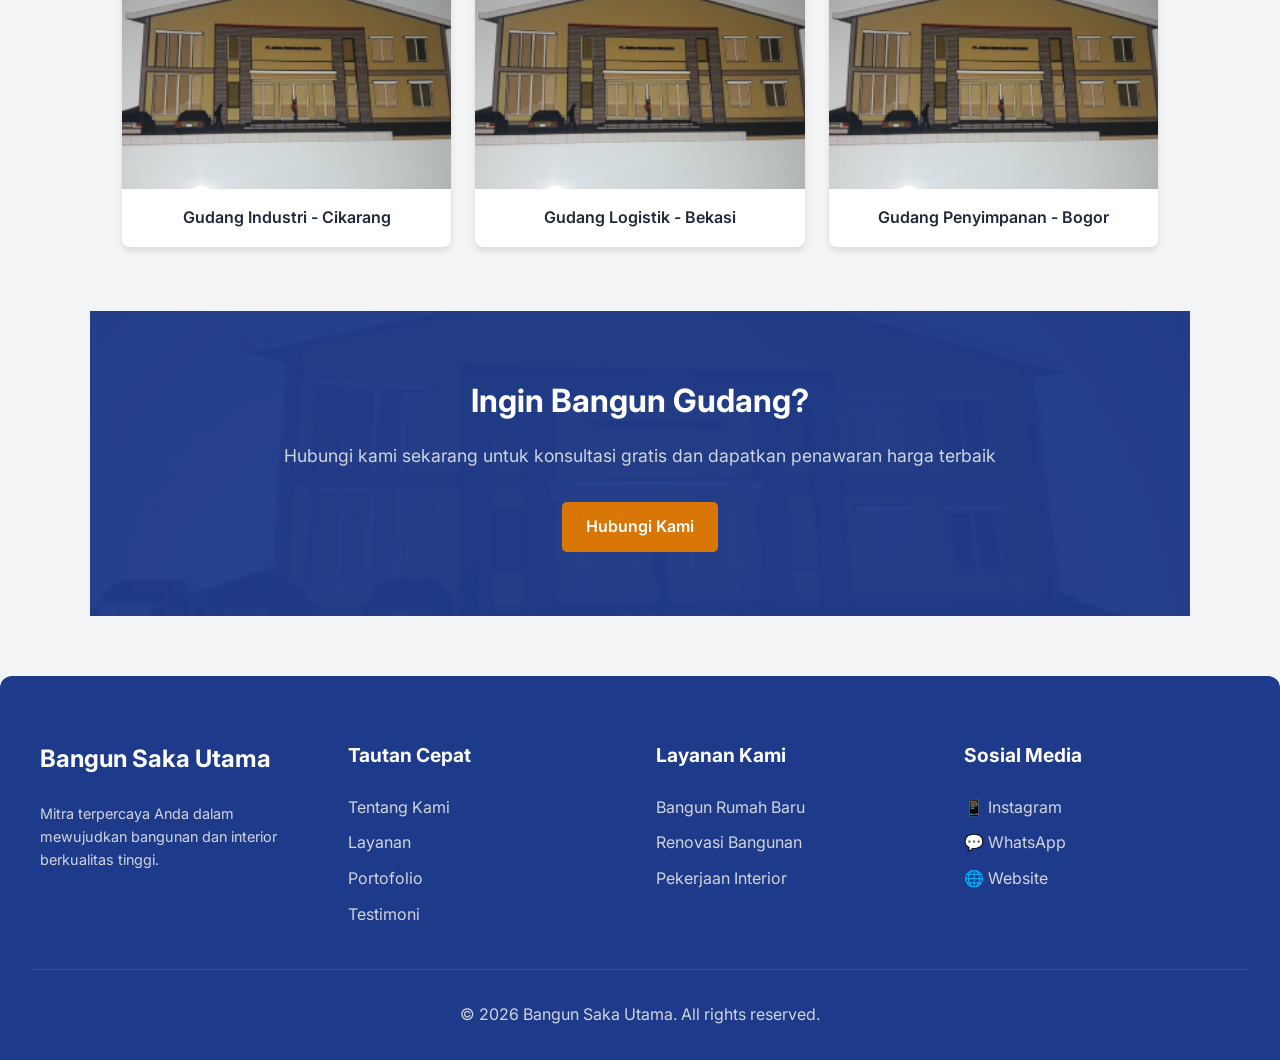
==== commit dff97b53: "menambahkan" ====
--- a/Bangun Gudang.html
+++ b/Bangun Gudang.html
@@ -570,9 +570,8 @@
             <a href="index.html" class="logo"><img src="image/Logo Bangun Saka Utama.jpg" alt="Bangun Saka Utama" 
                 style="height:70px; vertical-align:middle; margin-right:10px;"></a>
             <ul class="nav-links">
-                <li><a href="index.html#about">Tentang Kami</a></li>
-                <li><a href="index.html#portfolio">Portofolio</a></li>
-                <li><a href="index.html#contact">Kontak</a></li>
+                <li><a href="tentang.html" class="nav-link">Tentang Kami</a></li>
+                <li><a href="portofolio.html" class="nav-link">Portofolio</a></li>
                 <li><a href="index.html">Beranda</a></li>
             </ul>
         </nav>
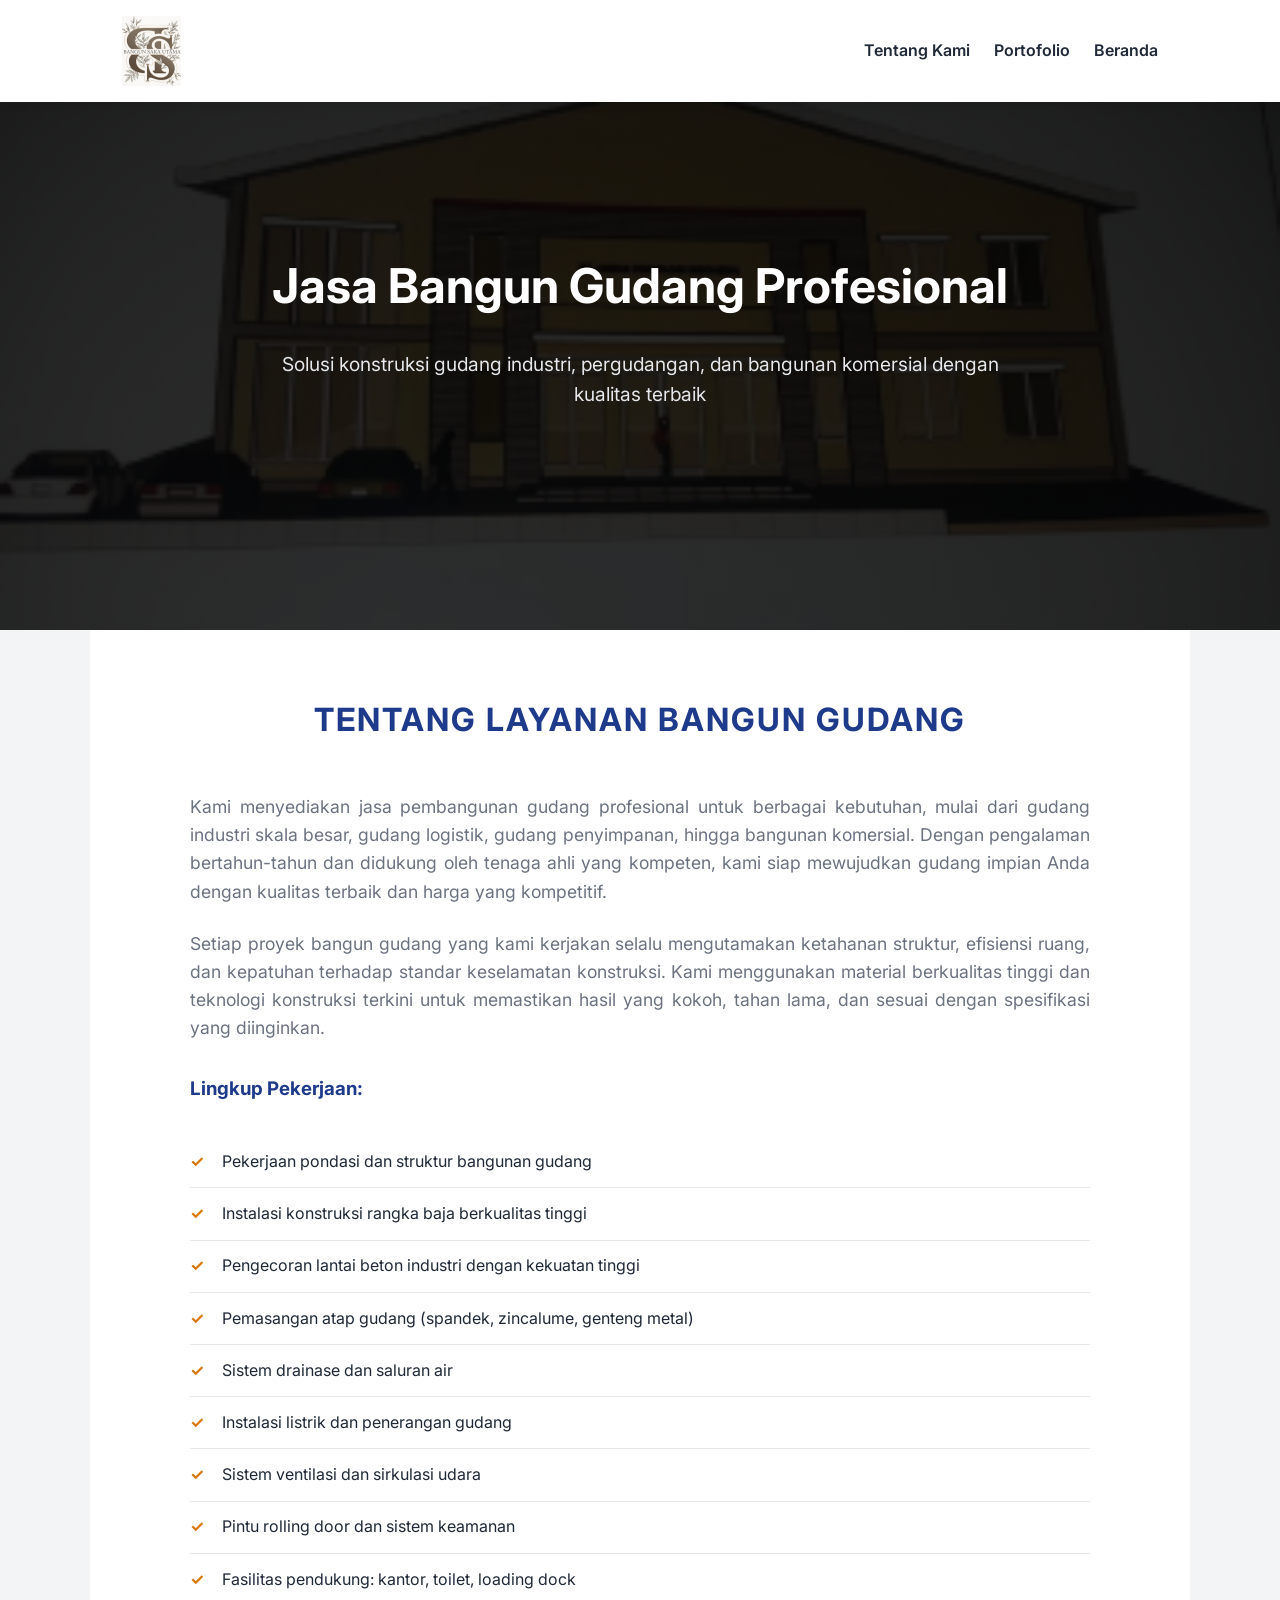
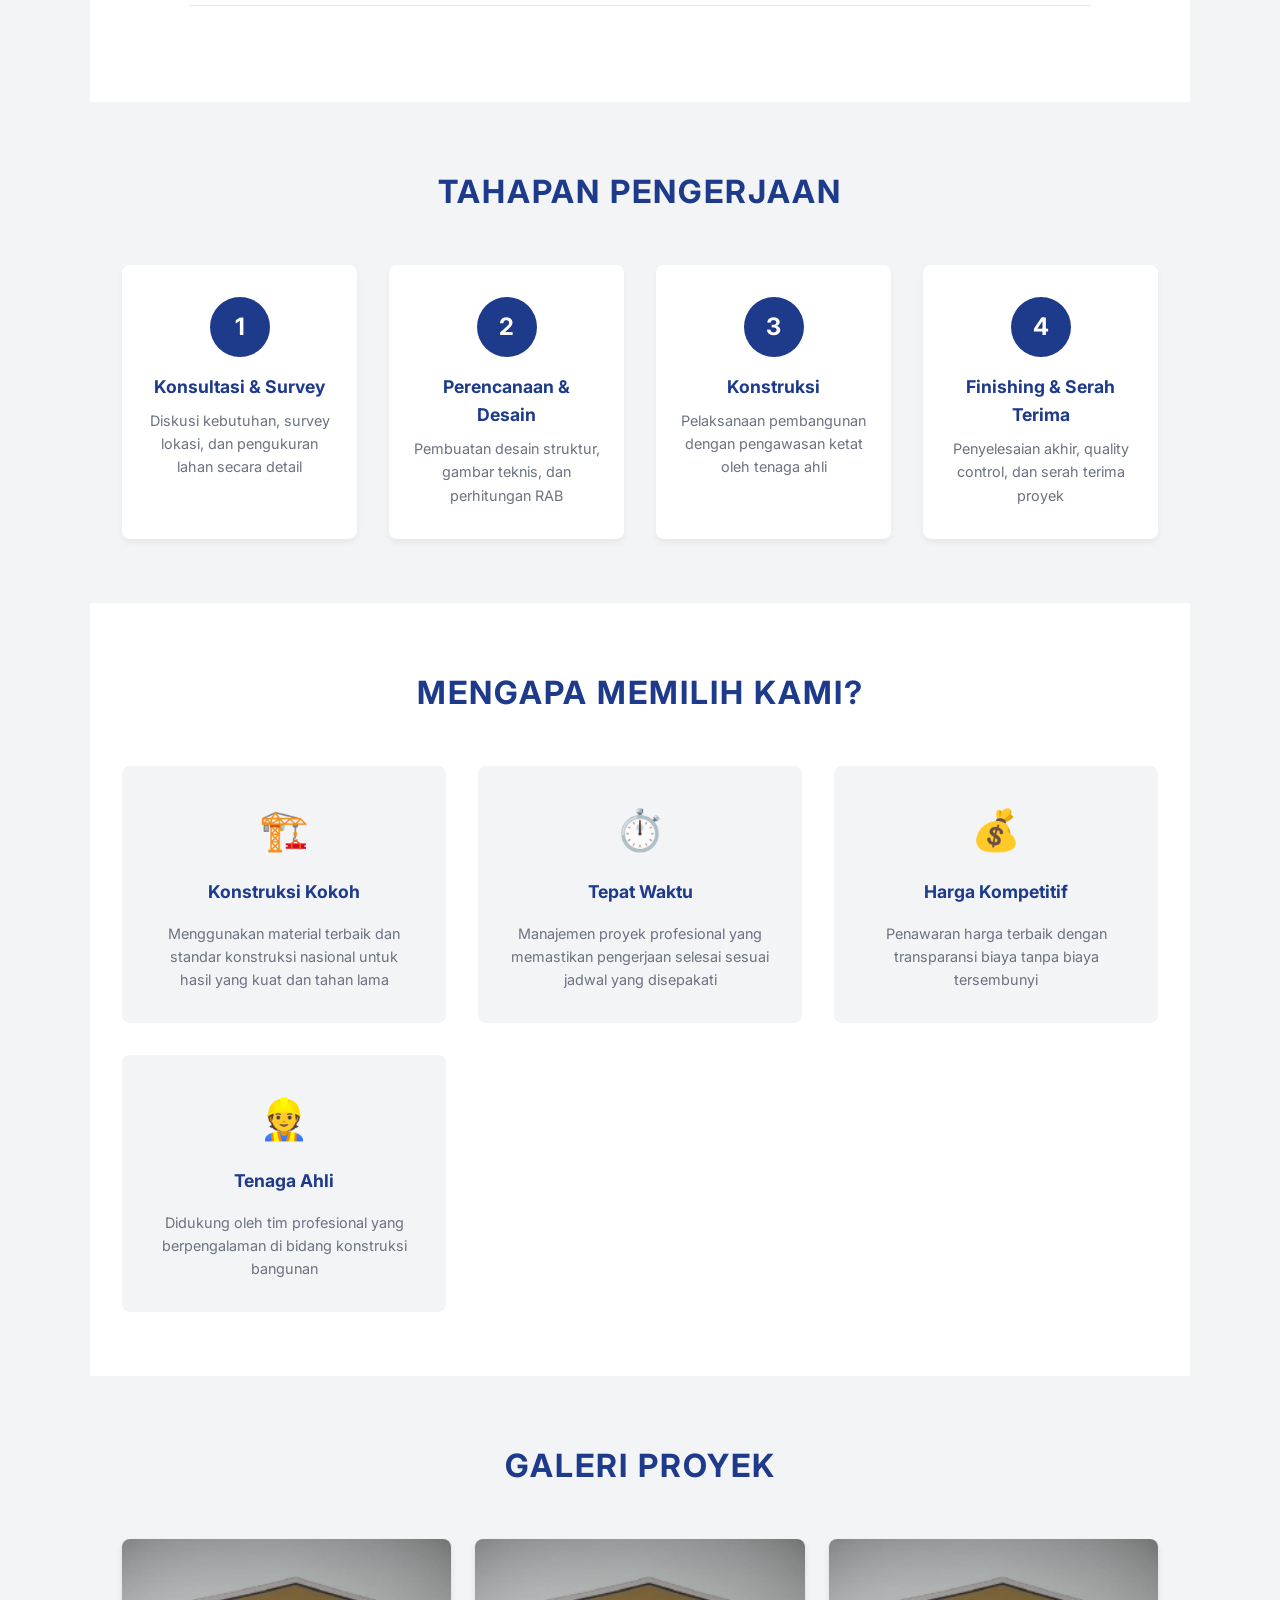
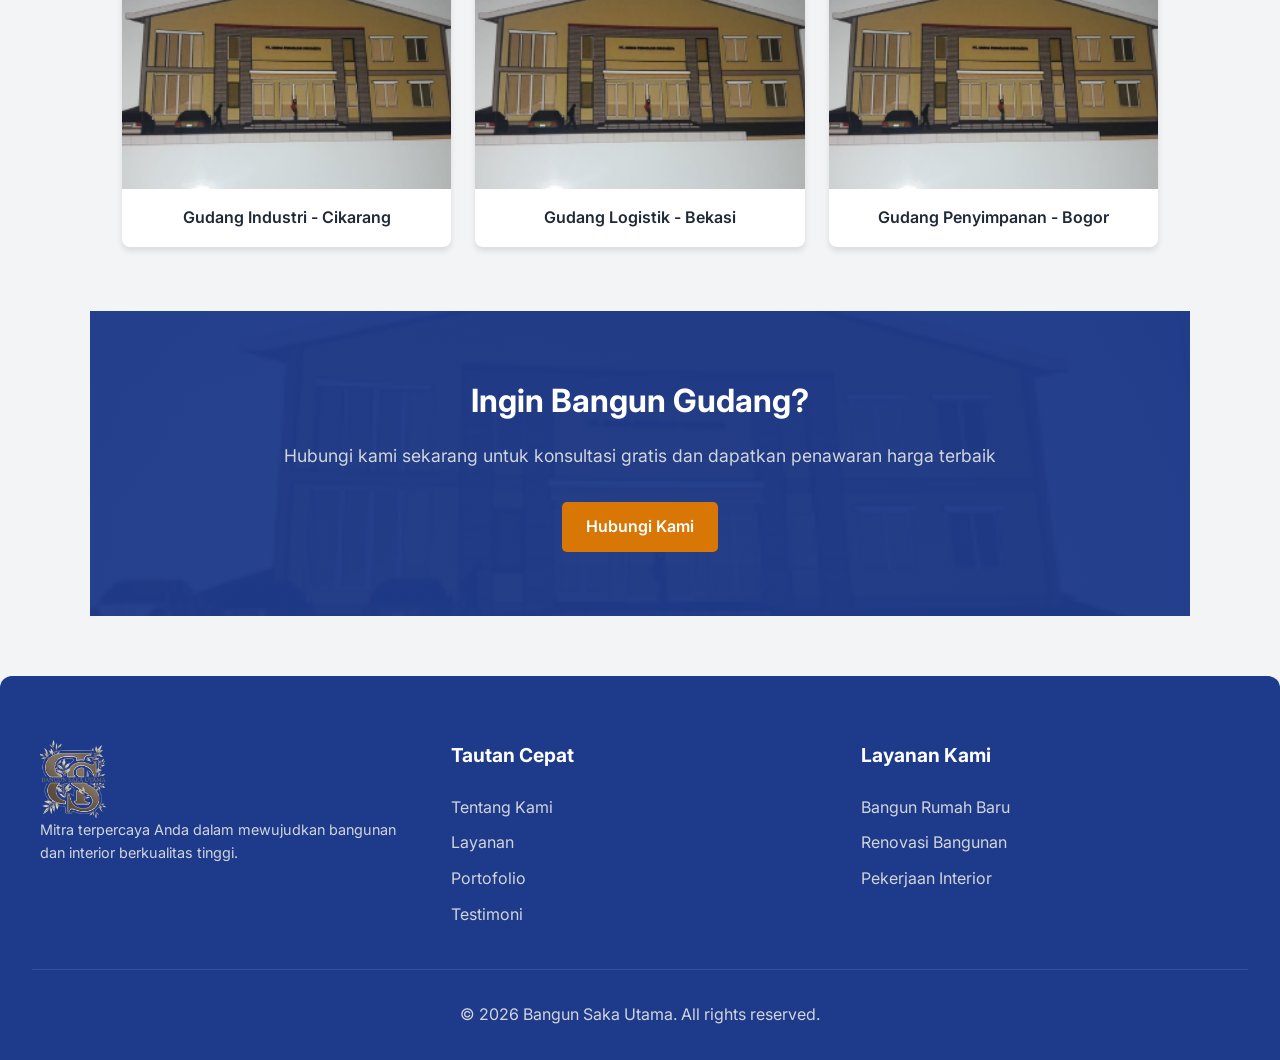
==== commit 71710a45: "menambahkan 5" ====
--- a/Bangun Gudang.html
+++ b/Bangun Gudang.html
@@ -408,6 +408,8 @@
             padding-top: 2rem;
             border-top: 1px solid rgba(255,255,255,0.1);
         }
+        footer .logo { display: flex; align-items: center; text-decoration: none; }
+        footer .logo img { height: 78px; width: auto; display: block; object-fit: contain; mix-blend-mode: normal; }
 
         /* Responsive */
         @media (max-width: 768px) {
@@ -567,7 +569,7 @@
     <!-- Header & Navigasi -->
     <header>
         <nav>
-            <a href="index.html" class="logo"><img src="image/Logo Bangun Saka Utama.jpg" alt="Bangun Saka Utama" 
+            <a class="logo"><img src="image/Logo Bangun Saka Utama.jpg" alt="Bangun Saka Utama" 
                 style="height:70px; vertical-align:middle; margin-right:10px;"></a>
             <ul class="nav-links">
                 <li><a href="tentang.html" class="nav-link">Tentang Kami</a></li>
@@ -692,7 +694,7 @@
     <section class="container cta-section" id="kontak">
         <h2>Ingin Bangun Gudang?</h2>
         <p>Hubungi kami sekarang untuk konsultasi gratis dan dapatkan penawaran harga terbaik</p>
-        <a href="https://wa.me/6281311500788?text=Halo%20saya%20ingin%20bertanya%20mengenai%20Career%20Planner"
+        <a href="https://wa.me/6281311500788?"
                 class="btn btn-primary" target="_blank" class="nav-link">Hubungi Kami</a>
     </section>
 
@@ -701,7 +703,7 @@
         <div class="footer-grid">
             <div class="footer-col">
                 <!-- Ganti dengan Logo jika ada -->
-                <h3 style="font-size: 1.5rem;">Bangun Saka Utama</h3>
+                <a href="index.html" class="logo"><img src="image/Logo Bangun Saka Utama 1.jpg" alt="Bangun Saka Utama"></a>
                 <p style="font-size: 0.9rem;">Mitra terpercaya Anda dalam mewujudkan bangunan dan interior berkualitas tinggi.</p>
             </div>
             <div class="footer-col">
@@ -719,14 +721,6 @@
                     <li><a href="Bangun rumah.html">Bangun Rumah Baru</a></li>
                     <li><a href="Bangun Gudang.html">Renovasi Bangunan</a></li>
                     <li><a href="Bangun Interior.html">Pekerjaan Interior</a></li>
-                </ul>
-            </div>
-            <div class="footer-col">
-                <h3>Sosial Media</h3>
-                <ul class="footer-links">
-                    <li><a href="#">📱 Instagram</a></li>
-                    <li><a href="#">💬 WhatsApp</a></li>
-                    <li><a href="#">🌐 Website</a></li>
                 </ul>
             </div>
         </div>
